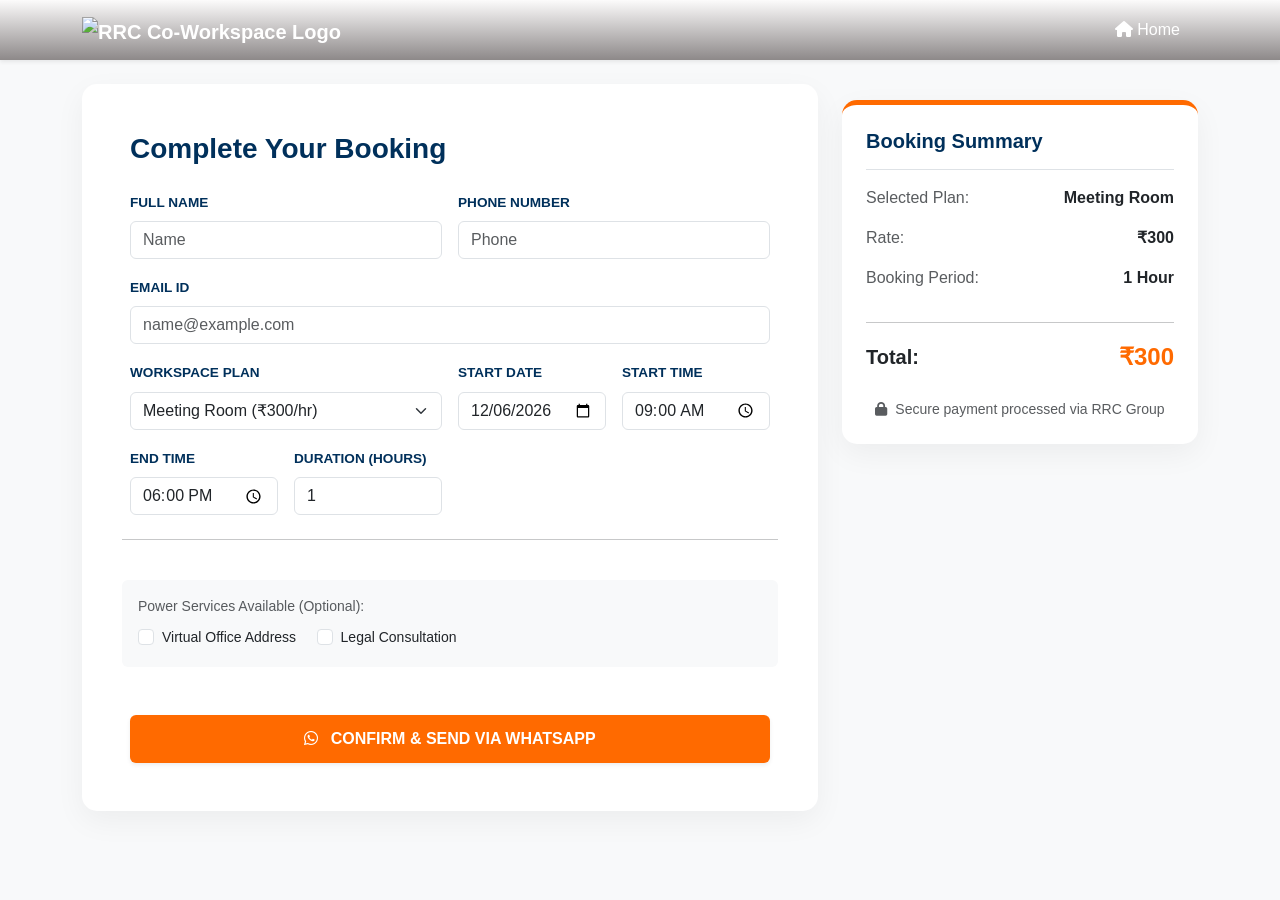
==== booking.html @ 234cac81 "Updated Update the Whatsapp integration, and Logo" ====
<!DOCTYPE html>
<html lang="en">
<head>
    <meta charset="UTF-8">
    <meta name="viewport" content="width=device-width, initial-scale=1.0">
    <title>Secure Booking | RRC Co-Workspace</title>
    <link rel="stylesheet" href="./style.css">
    <link href="https://cdn.jsdelivr.net/npm/bootstrap@5.3.0/dist/css/bootstrap.min.css" rel="stylesheet">
    <link rel="stylesheet" href="https://cdnjs.cloudflare.com/ajax/libs/font-awesome/6.4.0/css/all.min.css">
    <style>
        :root {
            --primary-blue: #00305b;
            --accent-orange: #ff6a00;
            --light-bg: #f8f9fa;
        }
        body { background-color: var(--light-bg); font-family: 'Segoe UI', sans-serif; }
        .navbar { background-color: var(--primary-blue); }
        .card { border: none; border-radius: 15px; box-shadow: 0 10px 30px rgba(0,0,0,0.05); }
        .form-label { font-weight: 600; color: var(--primary-blue); font-size: 0.85rem; text-transform: uppercase; }
        .btn-warning { background-color: var(--accent-orange) !important; color: white !important; font-weight: bold; border: none; padding: 12px; }
        .summary-box { background-color: white; border-top: 5px solid var(--accent-orange); }
        .price-text { color: var(--accent-orange); font-weight: 800; font-size: 1.5rem; }
    </style>
</head>
<body>

<nav class="navbar navbar-expand navbar-dark sticky-top shadow-sm" style="background-color: var(--primary-blue);">
    <div class="container d-flex justify-content-between align-items-center">
        <a class="navbar-brand fw-bold" href="./index.html">
            <img src="src/img/logo.png" alt="RRC Co-Workspace Logo" style="max-height: 50px;" class="d-inline-block align-text-top me-1">
        </a>

        <div class="d-flex align-items-center gap-2 gap-md-3">
            <a class="nav-link text-white small px-2" href="./index.html">
                <i class="fa-solid fa-house"></i> <span class="d-none d-sm-inline">Home</span>
            </a>
        </div>
    </div>
</nav>
<br>
<div class="container pb-5">
    <div class="row g-4">
        <div class="col-lg-8">
            <div class="card p-4 p-md-5">
                <h3 class="fw-bold mb-4" style="color: var(--primary-blue);">Complete Your Booking</h3>
                <form id="bookingForm" onsubmit="event.preventDefault();">
                    <div class="row g-3">
                        <div class="col-md-6">
                            <label class="form-label">Full Name</label>
                            <input type="text" id="fullName" name="full_name" class="form-control" placeholder="Name" required>
                        </div>
                        <div class="col-md-6">
                            <label class="form-label">Phone Number</label>
                            <input type="tel" id="phoneNum" name="phone" class="form-control" placeholder="Phone" required>
                        </div>
                        <div class="col-md-12">
                            <label class="form-label">Email ID</label>
                            <input type="email" id="emailId" name="email" class="form-control" placeholder="name@example.com" required>
                        </div>
                        
                        <div class="col-md-6">
                            <label class="form-label">Workspace Plan</label>
                            <select class="form-select" name="plan_type" id="planType" onchange="calculateTotal()">
                                <option value="300" data-unit="Hour">Meeting Room (₹300/hr)</option>
                                <option value="12000" data-unit="Month">Private Cabin (₹12,000/mo)</option>
                                <option value="4000" data-unit="Month">Hot Desk (₹4,000/mo)</option>
                                <option value="5000" data-unit="Month">Dedicated Desk (₹5,000/mo)</option>
                                <option value="15000" data-unit="Month">Student Desk (₹1,500/mo)</option>
                                <option value="500" data-unit="Day">Day Pass (₹500/day)</option>
                            </select>
                        </div>

                        <div class="col-md-3">
                            <label class="form-label">Start Date</label>
                            <input type="date" name="start_date" id="startDate" class="form-control" required onchange="calculateTotal()">
                        </div>

                        <div class="col-md-3">
                            <label class="form-label">Start Time</label>
                            <input type="time" name="start_time" id="startTime" class="form-control" value="09:00" onchange="calculateTotal()">
                        </div>

                        <div class="col-md-3">
                            <label class="form-label">End Time</label>
                            <input type="time" name="end_time" id="endTime" class="form-control" value="18:00" onchange="calculateTotal()">
                        </div>

                        <div class="col-md-3">
                            <label class="form-label" id="durationLabel">Duration (Units)</label>
                            <input type="number" name="duration" id="duration" class="form-control" value="1" min="1" oninput="calculateTotal()">
                        </div>

                        <hr class="my-4">
                        <div class="bg-light p-3 rounded mb-4">
                            <small class="text-muted d-block mb-2">Power Services Available (Optional):</small>
                            <div class="form-check form-check-inline">
                                <input class="form-check-input" type="checkbox" id="vOffice">
                                <label class="form-check-label small" for="vOffice">Virtual Office Address</label>
                            </div>
                            <div class="form-check form-check-inline">
                                <input class="form-check-input" type="checkbox" id="legal">
                                <label class="form-check-label small" for="legal">Legal Consultation</label>
                            </div>
                        </div>
                        
                        <div class="col-md-12 mt-4">
                            <button type="button" onclick="sendBookingToWhatsApp()" class="btn btn-warning w-100 shadow-sm">
                                <i class="fab fa-whatsapp me-2"></i> CONFIRM & SEND VIA WHATSAPP
                            </button>
                        </div>
                    </div>
                </form>
            </div>
        </div>

        <div class="col-lg-4">
            <div class="card summary-box p-4 sticky-top" style="top: 100px;">
                <h5 class="fw-bold border-bottom pb-3 mb-3" style="color: var(--primary-blue);">Booking Summary</h5>
                <div class="d-flex justify-content-between mb-3">
                    <span class="text-muted">Selected Plan:</span>
                    <span id="sumPlan" class="fw-bold text-dark">Hot Desk</span>
                </div>
                <div class="d-flex justify-content-between mb-3">
                    <span class="text-muted">Rate:</span>
                    <span id="sumRate" class="fw-bold text-dark">₹4,000</span>
                </div>
                <div class="d-flex justify-content-between mb-3">
                    <span class="text-muted">Booking Period:</span>
                    <span id="sumPeriod" class="fw-bold text-dark">1 Month</span>
                </div>
                <hr>
                <div class="d-flex justify-content-between align-items-center mb-4">
                    <span class="h5 fw-bold mb-0">Total:</span>
                    <span id="totalAmount" class="price-text">₹4,000</span>
                </div>
                <p class="small text-muted text-center mb-0">
                    <i class="fas fa-lock me-1"></i> Secure payment processed via RRC Group
                </p>
            </div>
        </div>
    </div>
</div>

<script>
    // Set today's date
    document.getElementById('startDate').valueAsDate = new Date();

    function calculateTotal() {
        const planSelect = document.getElementById('planType');
        const selectedOption = planSelect.options[planSelect.selectedIndex];
        
        const rate = parseInt(planSelect.value);
        const unit = selectedOption.getAttribute('data-unit');
        const planName = selectedOption.text.split(' (')[0];
        const duration = parseInt(document.getElementById('duration').value) || 1;

        // Update labels based on unit
        document.getElementById('durationLabel').innerText = `Duration (${unit}s)`;
        
        // Update Summary Card
        document.getElementById('sumPlan').innerText = planName;
        document.getElementById('sumRate').innerText = `₹${rate.toLocaleString()}`;
        document.getElementById('sumPeriod').innerText = `${duration} ${unit}${duration > 1 ? 's' : ''}`;
        
        // Final Calculation
        const total = rate * duration;
        document.getElementById('totalAmount').innerText = `₹${total.toLocaleString()}`;
    }

    // Initial run
    calculateTotal();
</script>
<script>
function sendBookingToWhatsApp() {
    // Collect Personal Info - Corrected IDs
    const name = document.getElementById('fullName').value;
    const phone = document.getElementById('phoneNum').value;
    const email = document.getElementById('emailId').value;
    
    // Collect Plan Info
    const planSelect = document.getElementById('planType');
    const planName = planSelect.options[planSelect.selectedIndex].text;
    const duration = document.getElementById('duration').value;
    const total = document.getElementById('totalAmount').innerText; 
    
    // Collect Optional Services
    const vOffice = document.getElementById('vOffice').checked ? "Yes" : "No";
    const legal = document.getElementById('legal').checked ? "Yes" : "No";

    // Validation
    if (!name || !phone || !email) {
        alert("Please fill in your contact details first.");
        return;
    }

    const myNumber = "918903169940"; 
    
    // Build the Message
    const message = `*New Workspace Booking - RRC*%0A` +
                    `------------------------------%0A` +
                    `*Name:* ${encodeURIComponent(name)}%0A` +
                    `*Phone:* ${encodeURIComponent(phone)}%0A` +
                    `*Email:* ${encodeURIComponent(email)}%0A` +
                    `*Plan:* ${encodeURIComponent(planName)}%0A` +
                    `*Duration:* ${encodeURIComponent(duration)} units%0A` +
                    `*Virtual Office:* ${vOffice}%0A` +
                    `*Legal Consultation:* ${legal}%0A` +
                    `------------------------------%0A` +
                    `*Total Price:* ${encodeURIComponent(total)}`;

    window.open(`https://wa.me/${myNumber}?text=${message}`, '_blank');
}
</script>

</body>
</html>
---- style.css ----
:root {
    --primary-blue: #004274;
    --accent-orange: #f39c12;
    --light-gray: #f8f9fa;
}

body {
    font-family: 'Segoe UI', Roboto, Helvetica, Arial, sans-serif;
    color: #333;
}

/* Navbar Customization */
.navbar {
    background-color: transparent !important;
    background: linear-gradient(rgb(252, 251, 251), rgba(70, 62, 62, 0.6));
}
.nav-link {
    color: white !important;
    margin: 0 10px;
}
.nav-link:hover {
    color: var(--accent-orange) !important;
}
.navbar-brand img {
    max-height: 70px; /* Adjust based on logo visibility */
    transition: 0.3s ease;
}

#mainNavbar.scrolled .navbar-brand img {
    max-height: 55px; /* Shrink logo on scroll */
}
/* Hero Section */
.hero-section {
    background: linear-gradient(rgba(0, 0, 0, 0.6), rgba(0, 0, 0, 0.6)), 
                url('https://images.unsplash.com/photo-1497366216548-37526070297c?auto=format&fit=crop&w=1200&q=80');
    background-size: cover;
    background-position: center;
    padding: 100px 0;
    color: white;
}

.pg-size{
    font-size: 0.8rem;
}
.vertical-line {
  border-left: 3px solid rgb(243, 234, 234); /* Creates a solid black line 3px thick */
  height: auto;                /* Sets the length of the line */
}

/* Facility Icons */
.facility-card {
    padding: 20px;
    transition: 0.3s;
}
.facility-card i {
    color: var(--primary-blue);
    font-size: 2rem;
    margin-bottom: 15px;
}
/* Custom Facility Card Styling */

.facility-card span {
    font-size: 1.1rem;
}
/* Update these styles in your <style> block */
.facility-card {
    padding: 20px;
}

.facility-card i {
    display: flex;
    align-items: center;
    justify-content: center;
    width: 50px; /* Slightly smaller for mobile layout */
    height: 50px;
    background-color: #f1f6ff;
    border-radius: 10px;
    color: var(--primary-blue) !important;
    font-size: 1.5rem !important;
    flex-shrink: 0; /* Prevents icon from squishing */
}

.facility-card span {
    font-size: 0.9rem; /* Smaller text to ensure it fits on one line if possible */
    line-height: 1.2;
}

@media (min-width: 768px) {
    .facility-card i {
        width: 60px;
        height: 60px;
        font-size: 1.8rem !important;
    }
    .facility-card span {
        font-size: 1.1rem;
    }
}

/* Pricing Cards */
.plan-card {
    border: 1px solid #ddd;
    border-radius: 10px;
    transition: transform 0.3s;
}
.plan-card:hover {
    transform: translateY(-5px);
    box-shadow: 0 10px 20px rgba(0,0,0,0.1);
}
.price-tag {
    font-size: 1.0rem;
    font-weight: bold;
    color: var(--primary-blue);
}

/* Container for the effect */
.flip-card {
  background-color: transparent;
  width: 100%;
  height: 400px; /* Ensure this is tall enough for your content */
  perspective: 1000px;
  margin-bottom: 30px; /* Add spacing between cards on mobile */
}
/* The actual flipper */
.flip-card-inner {
  position: relative; /* Change from absolute if necessary, or keep parent height fixed */
  width: 100%;
  height: 100%;
  text-align: center;
  transition: transform 0.6s;
  transform-style: preserve-3d;
  box-shadow: 0 4px 8px 0 rgba(0,0,0,0.2);
}

.recom{
    font-size: 0.9rem;
    text-decoration: none;
}

/* Hover trigger */
.flip-card:hover .flip-card-inner {
    transform: rotateY(180deg);
}

/* Common styles for both sides */
.flip-card-front, .flip-card-back {
    position: absolute;
    top: 0;
    left: 0;
    width: 100%;
    height: 100%;
    -webkit-backface-visibility: hidden;
    backface-visibility: hidden;
    border-radius: 15px;
    display: flex;
    flex-direction: column;
    justify-content: center;
    align-items: center;
    box-shadow: 0 4px 8px rgba(0,0,0,0.1);
    border: 1px solid #eee;
    padding: 15px; /* Added internal padding */
}

/* Front Side */
.flip-card-front {
    background-color: #fff;
    z-index: 2; /* Ensures front is on top initially */
}

/* Back Side */
.flip-card-back {
    background-color: var(--primary-blue);
    color: white;
    transform: rotateY(180deg); /* This is the key: it's pre-rotated */
    z-index: 1;
}

@media (max-width: 576px) {
    .flip-card {
        height: 220px;
    }
    .flip-card-back h5 {
        font-size: 1rem;
    }
    .flip-card-back ul {
        font-size: 0.8rem;
        margin-left: 10px !important;
    }
}

/* Community Card Styling */
.community-card {
    border-radius: 15px;
    transition: all 0.4s cubic-bezier(0.175, 0.885, 0.32, 1.275); /* Bouncy Lift Effect */
}

.community-card img {
    height: 300px;
    object-fit: cover;
    transition: transform 0.6s ease;
}

/* The Overlay */
.card-overlay {
    position: absolute;
    bottom: 0;
    left: 0;
    right: 0;
    background: transparent; /* Fades into deep navy */
    color: white;
    padding: 30px 15px 15px;
    text-align: center;
    transform: translateY(10px); /* Small movement offset */
    opacity: 0.9;
    transition: all 0.4s ease;
}

/* Hover Effects */
.community-card:hover {
    transform: translateY(-12px); /* Lifts the card */
    box-shadow: 0 20px 40px rgba(0, 48, 91, 0.2) !important;
}

.community-card:hover img {
    transform: scale(1.1); /* Zooms the image */
}

.community-card:hover .card-overlay {
    background: transparent; /* Darkens on hover */
    transform: translateY(0);
}

.community-card h5 {
    letter-spacing: 2px;
    text-transform: uppercase;
    font-size: 1.1rem;
    text-shadow: 2px 2px 4px rgba(0,0,0,0.5);
}
/* Booking Section */
.booking-container {
    background-color: var(--light-gray);
    border-radius: 15px;
    padding: 30px;
}

.btn-warning {
    background-color: var(--accent-orange);
    border: none;
    color: white;
    font-weight: bold;
}
.btn-warning:hover {
    background-color: #e67e22;
    color: white;
}

/* Footer */
footer {
    background-color: #222;
    color: #ccc;
}

:root {
    --primary-blue: #00305b;      /* Deep Navy (Headers/Footers) */
    --vibrant-blue: #007bff;      /* Icons/Links */
    --accent-orange: #ff6a00;     /* Call to Action Buttons */
    --light-gray: #f8f9fa;        /* Section Backgrounds */
}

/* Typography & Global Styles */
body { color: #212529; }
h2, h3 { color: var(--primary-blue); font-weight: 700; }

.btn-warning {
    background-color: var(--accent-orange) !important;
    border: none !important;
    color: #fff !important;
    transition: 0.3s ease;
}

.btn-warning:hover {
    background-color: #e65c00 !important;
    transform: translateY(-2px);
}

.text-primary { color: var(--vibrant-blue) !important; }

/* Matching Hero Size to removed background image */
#heroCarousel, .carousel-item, .carousel-bg {
    height: 90vh; /* Same size as previous hero */
    min-height: 500px;
}

.carousel-bg {
    background-size: cover;
    background-position: center;
    width: 100%;
}

/* Enhancing the fade transition */
.carousel-fade .carousel-item {
    transition-duration: 1s;
    transition-property: opacity;
}

/* Carousel Indicators Styling */
.carousel-indicators [data-bs-target] {
    width: 12px;
    height: 12px;
    border-radius: 50%;
    background-color: var(--accent-orange); /* RRC Brand Orange */
}

/* Gallery Item Base */
.gallery-item {
    height: 250px; /* Fixed height for a clean grid */
    cursor: pointer;
}

.gallery-item img {
    width: 100%;
    height: 100%;
    object-fit: cover;
    transition: transform 0.5s ease;
}

/* The Transparent Overlay */
.card-overlay {
    position: absolute;
    top: 0;
    left: 0;
    width: 100%;
    height: 100%;
    /* Gradient: Transparent at top, semi-black at bottom for text legibility */
    background: linear-gradient(to bottom, rgba(0,0,0,0) 0%, rgba(0,0,0,0.7) 100%);
    display: flex;
    align-items: center; /* Vertical Center */
    justify-content: center; /* Horizontal Center */
    padding: 20px;
    transition: background 0.3s ease;
}

.card-overlay h5 {
    color: white;
    text-transform: uppercase;
    letter-spacing: 1.5px;
    font-size: 1rem;
    text-align: center;
    text-shadow: 2px 2px 4px rgba(0,0,0,0.5); /* Adds depth */
    margin: 0;
}

/* Hover Effects */
.gallery-item:hover img {
    transform: scale(1.1);
}

.gallery-item:hover .card-overlay {
    background:transparent; /* Brand Blue transparency on hover */
}

/* WhatsApp Floating Button */
.whatsapp-float {
    position: fixed;
    bottom: 30px;
    right: 30px;
    background-color: #25d366; /* WhatsApp Green */
    color: white;
    padding: 12px 20px;
    border-radius: 50px;
    display: flex;
    align-items: center;
    justify-content: center;
    gap: 10px;
    text-decoration: none;
    font-weight: 600;
    box-shadow: 0 4px 15px rgba(0,0,0,0.2);
    z-index: 1000;
    transition: all 0.3s ease;
    /* Pulsing effect */
    animation: pulse-green 2s infinite;
}

.whatsapp-float i {
    font-size: 24px;
}

.whatsapp-float:hover {
    background-color: #128c7e; /* Darker WhatsApp Green */
    color: white;
    transform: translateY(-5px);
}

/* Pulse Animation */
@keyframes pulse-green {
    0% { transform: scale(0.95); box-shadow: 0 0 0 0 rgba(37, 211, 102, 0.7); }
    70% { transform: scale(1); box-shadow: 0 0 0 15px rgba(37, 211, 102, 0); }
    100% { transform: scale(0.95); box-shadow: 0 0 0 0 rgba(37, 211, 102, 0); }
}

/* Mobile Tweaks */
@media (max-width: 576px) {
    .whatsapp-float {
        bottom: 20px;
        right: 20px;
        padding: 10px 15px;
    }
    .float-text {
        display: none; /* Hide text on small screens, keep icon only */
    }
    .whatsapp-float {
        border-radius: 50%;
        width: 55px;
        height: 55px;
    }
}

/* Video Container Styling */
.video-container iframe {
    object-fit: cover;
    transform: scale(1.5); /* Prevents black bars on different aspect ratios */
}

.video-play-btn {
    width: 70px;
    height: 70px;
    background: var(--accent-orange);
    border-radius: 50%;
    display: flex;
    align-items: center;
    justify-content: center;
    margin: 0 auto;
    font-size: 1.5rem;
    cursor: pointer;
    box-shadow: 0 0 20px rgba(255, 106, 0, 0.5);
    animation: pulse-border 2s infinite;
}

@keyframes pulse-border {
    0% { box-shadow: 0 0 0 0 rgba(255, 106, 0, 0.7); }
    70% { box-shadow: 0 0 0 20px rgba(255, 106, 0, 0); }
    100% { box-shadow: 0 0 0 0 rgba(255, 106, 0, 0); }
}
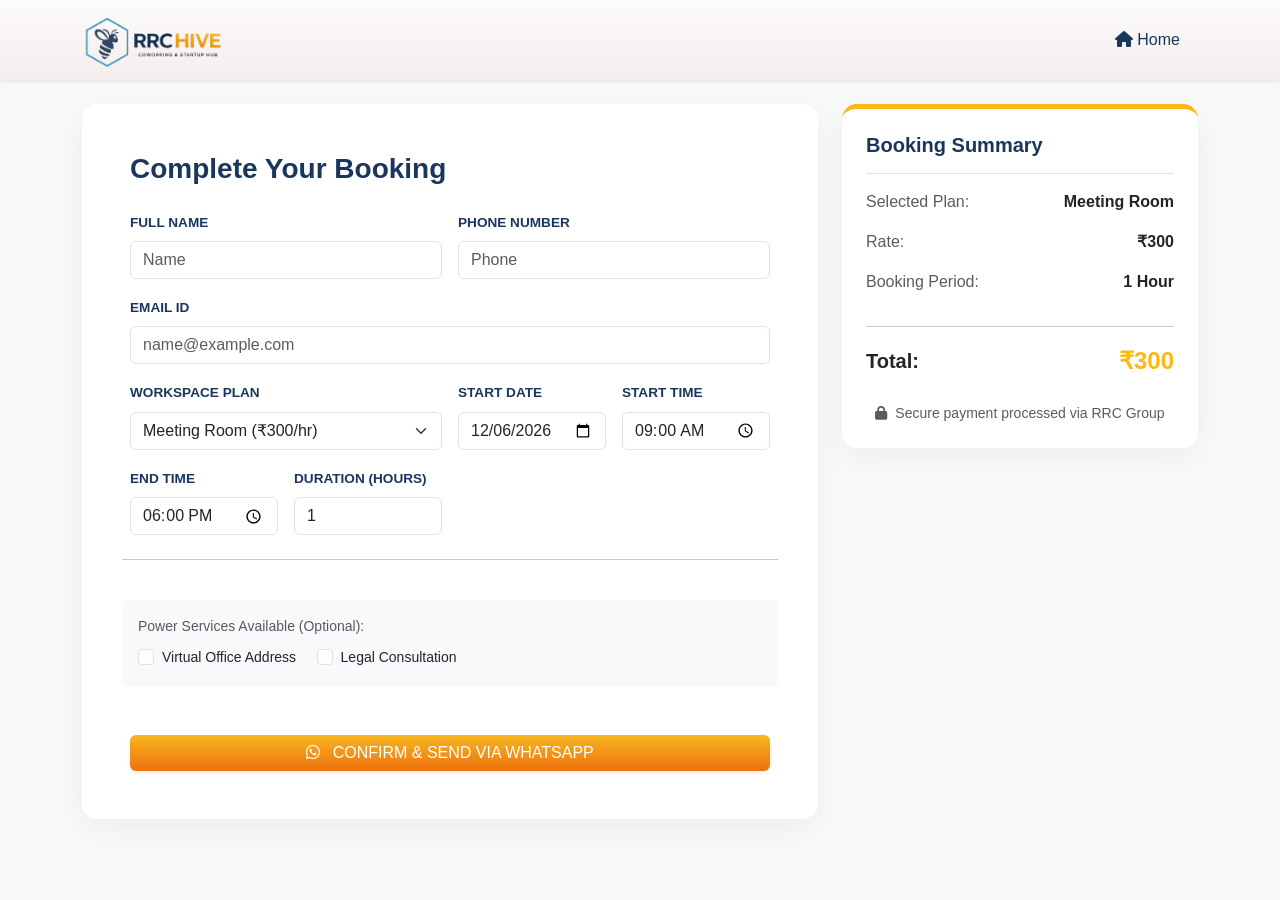
==== commit 10fcf21b: "Updated" ====
--- a/booking.html
+++ b/booking.html
@@ -9,8 +9,8 @@
     <link rel="stylesheet" href="https://cdnjs.cloudflare.com/ajax/libs/font-awesome/6.4.0/css/all.min.css">
     <style>
         :root {
-            --primary-blue: #00305b;
-            --accent-orange: #ff6a00;
+            --primary-blue: #1B365D;
+            --accent-orange: #FDB813;
             --light-bg: #f8f9fa;
         }
         body { background-color: var(--light-bg); font-family: 'Segoe UI', sans-serif; }
@@ -31,8 +31,8 @@
         </a>
 
         <div class="d-flex align-items-center gap-2 gap-md-3">
-            <a class="nav-link text-white small px-2" href="./index.html">
-                <i class="fa-solid fa-house"></i> <span class="d-none d-sm-inline">Home</span>
+            <a class="nav-link text-color-1 small px-2" href="./index.html">
+                <i class="fa-solid fa-house"></i> <span class="d-sm-inline">Home</span>
             </a>
         </div>
     </div>
@@ -104,7 +104,7 @@
                         </div>
                         
                         <div class="col-md-12 mt-4">
-                            <button type="button" onclick="sendBookingToWhatsApp()" class="btn btn-warning w-100 shadow-sm">
+                            <button type="button" onclick="sendBookingToWhatsApp()" class="btn btn-color w-100 shadow-sm">
                                 <i class="fab fa-whatsapp me-2"></i> CONFIRM & SEND VIA WHATSAPP
                             </button>
                         </div>
--- a/style.css
+++ b/style.css
@@ -1,7 +1,7 @@
 
 :root {
-    --primary-blue: #004274;
-    --accent-orange: #f39c12;
+    --primary-blue: #1B365D;
+    --accent-orange: #FDB813;
     --light-gray: #f8f9fa;
 }
 
@@ -10,17 +10,25 @@
     color: #333;
 }
 
+.btn-color{
+    background-color: #FDB813 !important;
+    background: linear-gradient(rgb(247, 183, 33), rgba(238, 111, 13, 0.977));
+    border: none !important;
+    color: #fff !important;
+    transition: 0.3s ease;
+}
+
 /* Navbar Customization */
 .navbar {
     background-color: transparent !important;
-    background: linear-gradient(rgb(252, 251, 251), rgba(70, 62, 62, 0.6));
+    background: linear-gradient(rgb(252, 251, 251), rgba(245, 237, 237, 0.977));
 }
 .nav-link {
-    color: white !important;
+    color: #1B365D !important;
     margin: 0 10px;
 }
 .nav-link:hover {
-    color: var(--accent-orange) !important;
+    color: #FDB813 !important;
 }
 .navbar-brand img {
     max-height: 70px; /* Adjust based on logo visibility */
@@ -32,12 +40,10 @@
 }
 /* Hero Section */
 .hero-section {
-    background: linear-gradient(rgba(0, 0, 0, 0.6), rgba(0, 0, 0, 0.6)), 
-                url('https://images.unsplash.com/photo-1497366216548-37526070297c?auto=format&fit=crop&w=1200&q=80');
     background-size: cover;
     background-position: center;
     padding: 100px 0;
-    color: white;
+    color: #1B365D ;
 }
 
 .pg-size{
@@ -215,6 +221,52 @@
     transition: all 0.4s ease;
 }
 
+/* Testimonials Styling */
+.testimonial-card {
+    transition: transform 0.3s ease, box-shadow 0.3s ease;
+    border-top: 4px solid var(--accent-orange) !important; /* Matches RRC brand orange */
+}
+
+.testimonial-card:hover {
+    transform: translateY(-10px);
+    box-shadow: 0 15px 30px rgba(0, 0, 0, 0.1) !important;
+}
+
+.testimonial-card img {
+    border: 3px solid #f8f9fa;
+}
+
+.testimonial-card p {
+    line-height: 1.6;
+    font-size: 0.95rem;
+}
+
+.marquee-wrapper {
+    width: 100%;
+    overflow: hidden;
+    position: relative;
+}
+
+.marquee-content {
+    display: flex;
+    gap: 2rem;
+    width: max-content;
+    animation: scroll 30s linear infinite;
+}
+
+.marquee-content:hover {
+    animation-play-state: paused; /* Stops scrolling on hover */
+}
+
+.testimonial-item {
+    width: 350px; /* Fixed width for scrolling items */
+}
+
+@keyframes scroll {
+    from { transform: translateX(0); }
+    to { transform: translateX(-50%); } /* Scrolls half the width of the content */
+}
+
 /* Hover Effects */
 .community-card:hover {
     transform: translateY(-12px); /* Lifts the card */
@@ -243,6 +295,34 @@
     padding: 30px;
 }
 
+/* 1. Set the default outline state */
+.btn-outline-primary {
+    border-color: #1B365D !important;
+    color: #1B365D !important;
+    font-weight: 600;
+    transition: all 0.3s ease;
+}
+
+/* 2. Style the button when it is SELECTED (Checked) */
+.btn-check:checked + .btn-outline-primary {
+    background-color: #1B365D !important;
+    border-color: #1B365D !important;
+    color: #ffffff !important;
+}
+
+/* 3. Style the button on HOVER */
+.btn-outline-primary:hover {
+    background-color: #1B365D !important;
+    border-color: #1B365D !important;
+    color: #ffffff !important;
+}
+
+/* 4. Remove the default Bootstrap blue glow/shadow on focus */
+.btn-check:focus + .btn-outline-primary, 
+.btn-outline-primary:focus {
+    box-shadow: 0 0 0 0.25rem rgba(27, 54, 93, 0.25) !important;
+}
+
 .btn-warning {
     background-color: var(--accent-orange);
     border: none;
@@ -262,7 +342,7 @@
 
 :root {
     --primary-blue: #00305b;      /* Deep Navy (Headers/Footers) */
-    --vibrant-blue: #007bff;      /* Icons/Links */
+    --vibrant-blue: #1B365D;      /* Icons/Links */
     --accent-orange: #ff6a00;     /* Call to Action Buttons */
     --light-gray: #f8f9fa;        /* Section Backgrounds */
 }
@@ -442,3 +522,42 @@
     100% { box-shadow: 0 0 0 0 rgba(255, 106, 0, 0); }
 }
 
+.text-color {
+    color: #FDB813  !important;
+}
+
+.text-color-1 {
+    color: #1B365D  !important;
+}
+
+li {
+    list-style: none;
+}
+
+   /* Define the drawing animation */
+@keyframes drawHighlight {
+    0% { background-size: 0% 100%; }
+    100% { background-size: 100% 100%; }
+}
+
+.highlight-auto {
+    /* Uses your brand orange for the highlight */
+    background-image: linear-gradient(rgb(27, 54, 93), rgb(27, 54, 93));
+    background-repeat: no-repeat;
+    background-size: 0% 100%;
+    background-position: 0 90%; /* Adjust this to move highlight up/down */
+    
+    /* Animation settings */
+    animation: drawHighlight 1.5s cubic-bezier(0.645, 0.045, 0.355, 1) forwards;
+    animation-delay: 0.5s; /* Starts slightly after page load */
+    
+    padding: 2px 4px;
+    display: inline-block;
+    font-weight: 600;
+}
+
+.text-shadow {
+    text-shadow: 4px 4px 4px rgba(0,0,0,0.5);
+    color: rgb(255, 255, 255);
+}
+
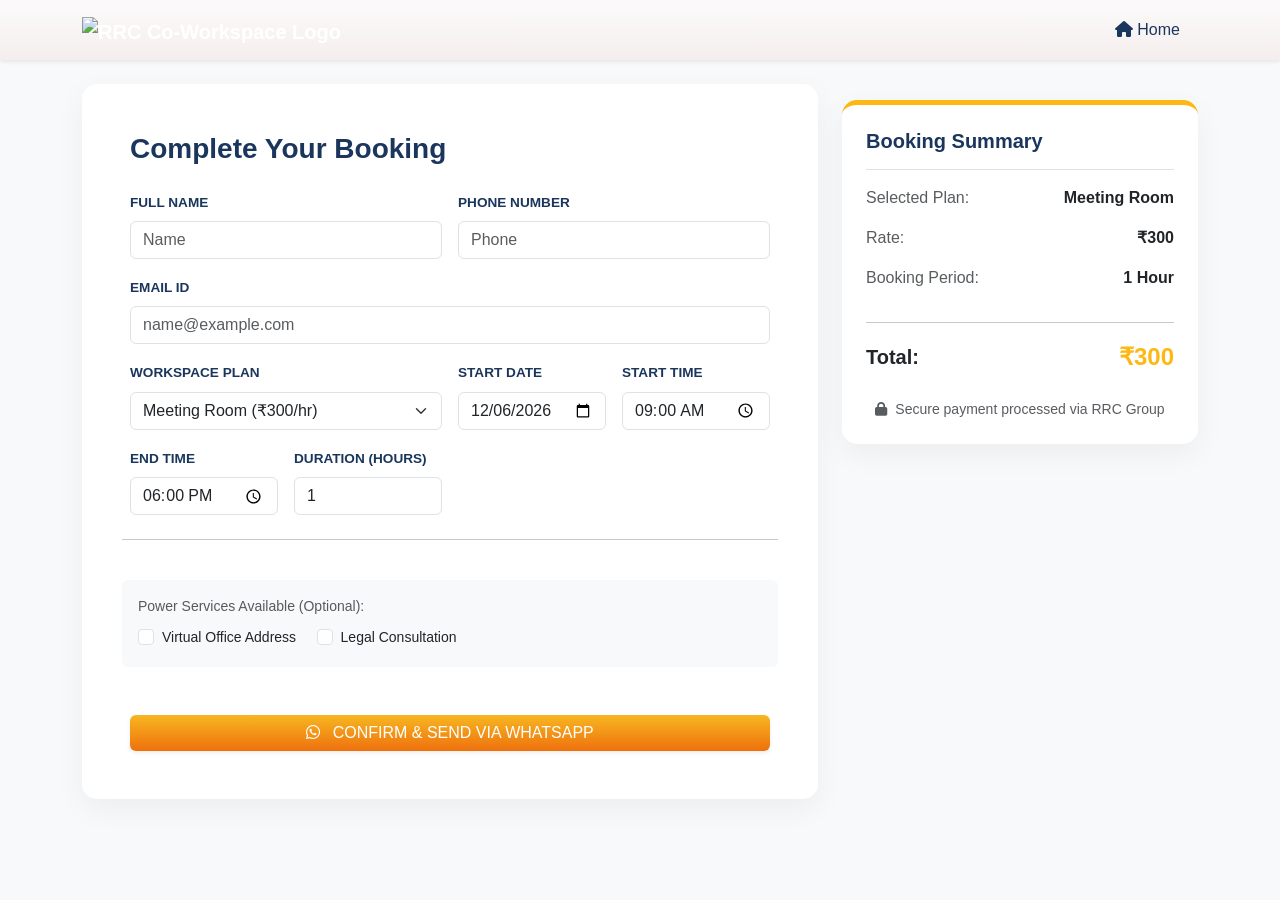
==== commit 3b1a7e32: "Updated" ====
--- a/booking.html
+++ b/booking.html
@@ -3,7 +3,10 @@
 <head>
     <meta charset="UTF-8">
     <meta name="viewport" content="width=device-width, initial-scale=1.0">
-    <title>Secure Booking | RRC Co-Workspace</title>
+    <title>Secure Booking | RRC HIVE Coworkingspace</title>
+    <link rel="apple-touch-icon" sizes="180x180" href="src/img/icon/apple-touch-icon.png">
+    <link rel="icon" type="image/png" sizes="32x32" href="src/img/icon/favicon.png">
+    <link rel="manifest" href="./site.webmanifest">
     <link rel="stylesheet" href="./style.css">
     <link href="https://cdn.jsdelivr.net/npm/bootstrap@5.3.0/dist/css/bootstrap.min.css" rel="stylesheet">
     <link rel="stylesheet" href="https://cdnjs.cloudflare.com/ajax/libs/font-awesome/6.4.0/css/all.min.css">
@@ -27,7 +30,7 @@
 <nav class="navbar navbar-expand navbar-dark sticky-top shadow-sm" style="background-color: var(--primary-blue);">
     <div class="container d-flex justify-content-between align-items-center">
         <a class="navbar-brand fw-bold" href="./index.html">
-            <img src="src/img/logo.png" alt="RRC Co-Workspace Logo" style="max-height: 50px;" class="d-inline-block align-text-top me-1">
+            <img src="src/img/logo/Logo.png" alt="RRC Co-Workspace Logo" style="max-height: 50px;" class="d-inline-block align-text-top me-1">
         </a>
 
         <div class="d-flex align-items-center gap-2 gap-md-3">
@@ -211,6 +214,11 @@
     window.open(`https://wa.me/${myNumber}?text=${message}`, '_blank');
 }
 </script>
+<script>
+    document.querySelectorAll('img').forEach(img => {
+    img.addEventListener('contextmenu', e => e.preventDefault());
+});
+</script>
 
 </body>
 </html>
--- a/style.css
+++ b/style.css
@@ -379,7 +379,6 @@
 
 /* Enhancing the fade transition */
 .carousel-fade .carousel-item {
-    transition-duration: 1s;
     transition-property: opacity;
 }
 
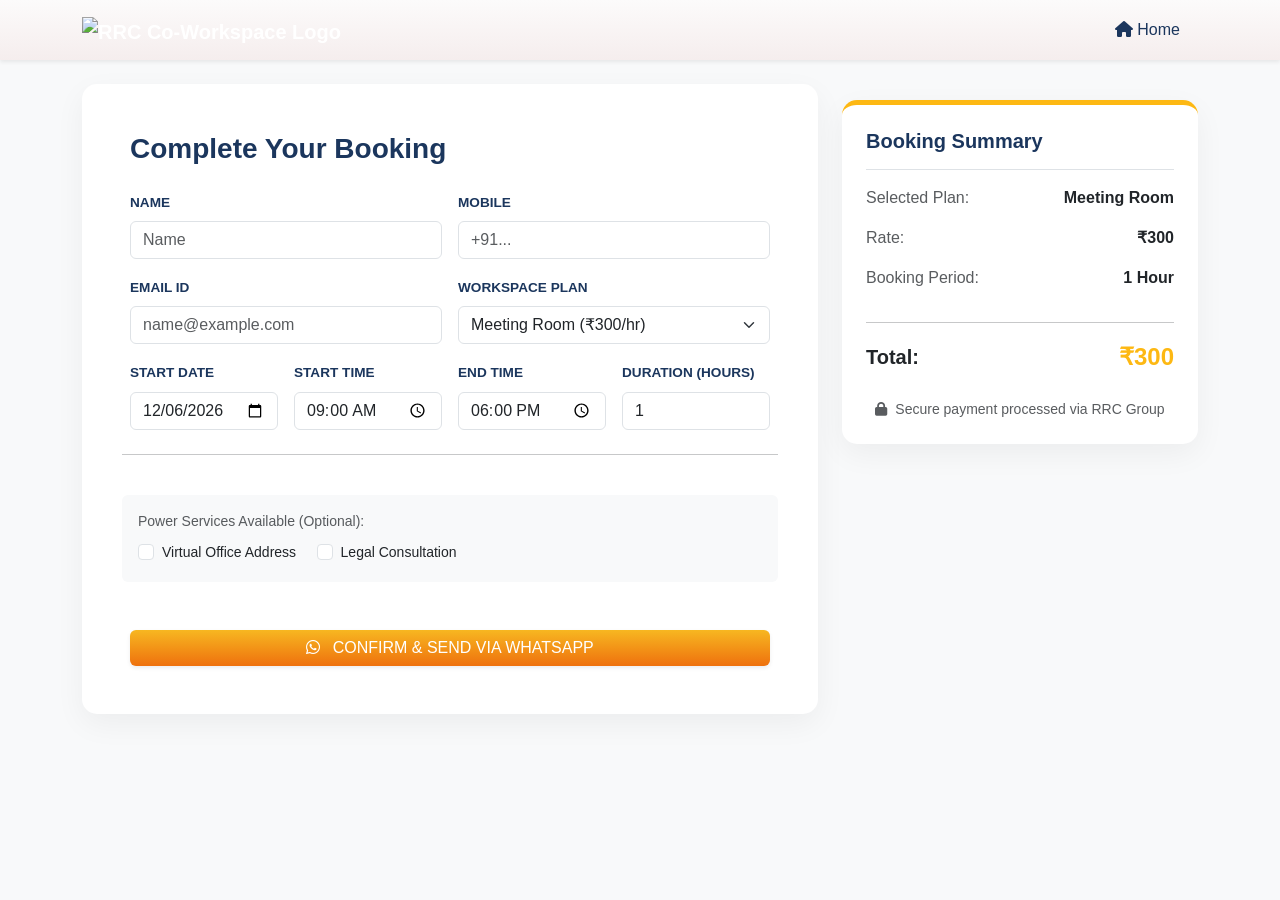
==== commit cb952428: "Updated" ====
--- a/booking.html
+++ b/booking.html
@@ -27,6 +27,13 @@
 </head>
 <body>
 
+    <div id="preloader">
+        <div class="loader-content">
+            <div class="spinner"></div>
+            <img src="src/img/logo/Logo.png" alt="RRC HIVE" class="loader-logo ">
+        </div>
+    </div>
+
 <nav class="navbar navbar-expand navbar-dark sticky-top shadow-sm" style="background-color: var(--primary-blue);">
     <div class="container d-flex justify-content-between align-items-center">
         <a class="navbar-brand fw-bold" href="./index.html">
@@ -49,14 +56,14 @@
                 <form id="bookingForm" onsubmit="event.preventDefault();">
                     <div class="row g-3">
                         <div class="col-md-6">
-                            <label class="form-label">Full Name</label>
+                            <label class="form-label">Name</label>
                             <input type="text" id="fullName" name="full_name" class="form-control" placeholder="Name" required>
                         </div>
                         <div class="col-md-6">
-                            <label class="form-label">Phone Number</label>
-                            <input type="tel" id="phoneNum" name="phone" class="form-control" placeholder="Phone" required>
-                        </div>
-                        <div class="col-md-12">
+                            <label class="form-label">Mobile</label>
+                            <input type="tel" id="phoneNum" name="phone" class="form-control" placeholder="+91..." required>
+                        </div>
+                        <div class="col-md-6">
                             <label class="form-label">Email ID</label>
                             <input type="email" id="emailId" name="email" class="form-control" placeholder="name@example.com" required>
                         </div>
@@ -220,5 +227,16 @@
 });
 </script>
 
+<script>
+    window.addEventListener('load', function() {
+    const preloader = document.getElementById('preloader');
+    
+    // Add a slight delay (500ms) for a smoother feel
+    setTimeout(() => {
+        preloader.classList.add('preloader-hidden');
+    }, 500);
+});
+</script>
+
 </body>
 </html>
--- a/style.css
+++ b/style.css
@@ -8,6 +8,58 @@
 body {
     font-family: 'Segoe UI', Roboto, Helvetica, Arial, sans-serif;
     color: #333;
+}
+
+#preloader {
+    position: fixed;
+    top: 0;
+    left: 0;
+    width: 100%;
+    height: 100%;
+    background-color: #ffffff;
+    display: flex;
+    justify-content: center;
+    align-items: center;
+    z-index: 10000; /* Higher than WhatsApp button */
+    transition: opacity 0.5s ease, visibility 0.5s ease;
+}
+
+.loader-content {
+    text-align: center;
+}
+
+/* Modern Spinner using your brand Navy */
+.spinner {
+    width: 50px;
+    height: 50px;
+    border: 5px solid rgba(27, 54, 93, 0.1);
+    border-top: 5px solid #1B365D;
+    border-radius: 50%;
+    animation: spin 1s linear infinite;
+    margin: 0 auto 20px;
+}
+
+.loader-logo {
+    width: 200px;
+    display: block;
+    margin: 0 auto 10px;
+}
+
+.loader-text {
+    color: #1B365D;
+    font-weight: 600;
+    letter-spacing: 1px;
+}
+
+@keyframes spin {
+    0% { transform: rotate(0deg); }
+    100% { transform: rotate(360deg); }
+}
+
+/* Class to trigger fade out */
+.preloader-hidden {
+    opacity: 0;
+    visibility: hidden;
 }
 
 .btn-color{
@@ -38,12 +90,103 @@
 #mainNavbar.scrolled .navbar-brand img {
     max-height: 55px; /* Shrink logo on scroll */
 }
+
+/* Base style for nav links */
+.nav-link {
+    position: relative;
+    font-weight: 500;
+    transition: color 0.3s ease;
+}
+
+/* The Orange Slash/Underline */
+.nav-link::after {
+    content: '';
+    position: absolute;
+    width: 0;
+    height: 3px;
+    bottom: -5px;
+    left: 0;
+    background-color: #FDB813; /* Your brand orange */
+    transition: width 0.3s ease;
+}
+
+/* Show slash on Hover */
+.nav-link:hover::after {
+    width: 100%;
+}
+
+/* The Active State (The fixed orange slash) */
+.nav-link.active::after {
+    width: 100%;
+}
+
+/* Optional: Change text color when active */
+.nav-link.active {
+    color: #FDB813 !important;
+}
+
 /* Hero Section */
 .hero-section {
     background-size: cover;
     background-position: center;
     padding: 100px 0;
     color: #1B365D ;
+}
+
+/* Force uniform card sizes */
+.benefit-card, .facility-card {
+    display: flex;
+    flex-direction: column;
+    justify-content: center; /* Centers content vertically */
+    align-items: center;     /* Centers content horizontally */
+    height: 100%;            /* Makes card fill the column height */
+    min-height: 140px;       /* Sets a consistent base height */
+    text-align: center;
+    padding: 20px !important;
+}
+
+/* Ensure the Bootstrap row handles heights correctly */
+.row.g-3 {
+    display: flex;
+    flex-wrap: wrap;
+}
+
+.col-6.col-md-3 {
+    display: flex; /* Makes the column a flex container */
+}
+
+.highlight-auto {
+    /* Uses your brand orange for the highlight */
+    background-image: linear-gradient(rgb(247, 183, 33), rgba(238, 111, 13, 0.977));
+    background-repeat: no-repeat;
+    background-size: 0% 100%;
+    background-position: 0 90%; /* Adjust this to move highlight up/down */
+    
+    /* Animation settings */
+    animation: drawHighlight 1.5s cubic-bezier(0.645, 0.045, 0.355, 1) forwards;
+    animation-delay: 0.5s; /* Starts slightly after page load */
+    
+    padding: 2px 4px;
+    display: inline-block;
+    font-weight: 600;
+}
+
+/* Center the underline for the section header */
+.section-title {
+    position: relative;
+    padding-bottom: 15px; /* Space between text and line */
+}
+
+.section-title span::after {
+    content: '';
+    position: absolute;
+    width: 60px;        /* Length of the line */
+    height: 4px;        /* Thickness of the line */
+    background: #FDB813; /* Your brand orange */
+    bottom: 0;
+    left: 50%;
+    transform: translateX(-50%); /* Keeps it perfectly centered */
+    border-radius: 2px;
 }
 
 .pg-size{
@@ -87,6 +230,31 @@
     flex-shrink: 0; /* Prevents icon from squishing */
 }
 
+/* Calendar Container */
+.flatpickr-calendar {
+    background: #ffffff;
+    box-shadow: 0 10px 25px rgba(0,0,0,0.1);
+    border-radius: 12px;
+    border: 1px solid #eee;
+}
+
+/* Day Names (Mon, Tue...) */
+.flatpickr-weekday {
+    color: #1B365D !important; /* Your Brand Navy */
+    font-weight: bold;
+}
+
+/* Selected Day */
+.flatpickr-day.selected {
+    background: #ff6a00 !important; /* Your Brand Orange */
+    border-color: #ff6a00 !important;
+}
+
+/* Hover Effect */
+.flatpickr-day:hover {
+    background: rgba(255, 106, 0, 0.1) !important;
+}
+
 .facility-card span {
     font-size: 0.9rem; /* Smaller text to ensure it fits on one line if possible */
     line-height: 1.2;
@@ -103,27 +271,11 @@
     }
 }
 
-/* Pricing Cards */
-.plan-card {
-    border: 1px solid #ddd;
-    border-radius: 10px;
-    transition: transform 0.3s;
-}
-.plan-card:hover {
-    transform: translateY(-5px);
-    box-shadow: 0 10px 20px rgba(0,0,0,0.1);
-}
-.price-tag {
-    font-size: 1.0rem;
-    font-weight: bold;
-    color: var(--primary-blue);
-}
-
 /* Container for the effect */
 .flip-card {
   background-color: transparent;
   width: 100%;
-  height: 400px; /* Ensure this is tall enough for your content */
+  height: 240px; /* Ensure this is tall enough for your content */
   perspective: 1000px;
   margin-bottom: 30px; /* Add spacing between cards on mobile */
 }
@@ -157,7 +309,7 @@
     height: 100%;
     -webkit-backface-visibility: hidden;
     backface-visibility: hidden;
-    border-radius: 15px;
+    border-radius: 10px;
     display: flex;
     flex-direction: column;
     justify-content: center;
@@ -181,6 +333,28 @@
     z-index: 1;
 }
 
+@media (max-width: 768px) {
+    /* Allow the flip card to be taller on mobile */
+    .flip-card, .flip-card-inner, .flip-card-front, .flip-card-back {
+        height: 220px !important; /* Increase this value until the button fits */
+    }
+
+    /* Adjust the font size slightly so it doesn't wrap as much */
+    .flip-card-back ul li span {
+        font-size: 0.85rem;
+        line-height: 1.2;
+    }
+    
+    /* Reduce margins on mobile to save space */
+    .flip-card-back h5 {
+        margin-bottom: 10px !important;
+    }
+    
+    .flip-card-back ul {
+        margin-bottom: 15px !important;
+        margin-left: 10px !important; /* Move list left to give text more room */
+    }
+}
 @media (max-width: 576px) {
     .flip-card {
         height: 220px;
@@ -193,7 +367,14 @@
         margin-left: 10px !important;
     }
 }
-
+.border-bg-front{
+    border-color: #FDB813;
+    border-width: 2px;
+}
+.border-bg-back{
+    border-color: #1B365D;
+    border-width: 2px;
+}
 /* Community Card Styling */
 .community-card {
     border-radius: 15px;
@@ -411,7 +592,6 @@
     width: 100%;
     height: 100%;
     /* Gradient: Transparent at top, semi-black at bottom for text legibility */
-    background: linear-gradient(to bottom, rgba(0,0,0,0) 0%, rgba(0,0,0,0.7) 100%);
     display: flex;
     align-items: center; /* Vertical Center */
     justify-content: center; /* Horizontal Center */
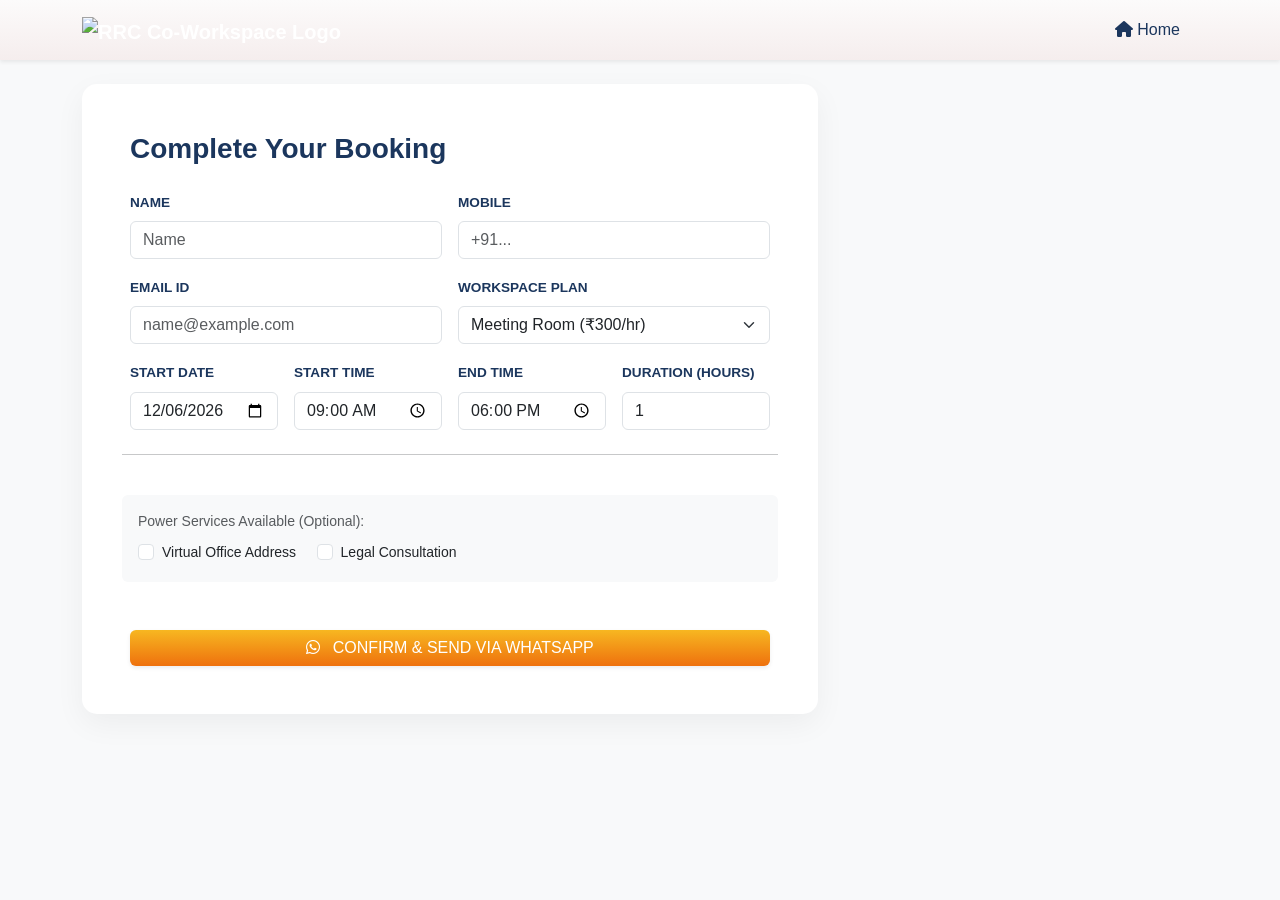
==== commit eca3dc3d: "Updating changes" ====
--- a/booking.html
+++ b/booking.html
@@ -34,209 +34,209 @@
         </div>
     </div>
 
-<nav class="navbar navbar-expand navbar-dark sticky-top shadow-sm" style="background-color: var(--primary-blue);">
-    <div class="container d-flex justify-content-between align-items-center">
-        <a class="navbar-brand fw-bold" href="./index.html">
-            <img src="src/img/logo/Logo.png" alt="RRC Co-Workspace Logo" style="max-height: 50px;" class="d-inline-block align-text-top me-1">
-        </a>
-
-        <div class="d-flex align-items-center gap-2 gap-md-3">
-            <a class="nav-link text-color-1 small px-2" href="./index.html">
-                <i class="fa-solid fa-house"></i> <span class="d-sm-inline">Home</span>
+    <nav class="navbar navbar-expand navbar-dark sticky-top shadow-sm" style="background-color: var(--primary-blue);">
+        <div class="container d-flex justify-content-between align-items-center">
+            <a class="navbar-brand fw-bold" href="./index.html">
+                <img src="src/img/logo/Logo.png" alt="RRC Co-Workspace Logo" style="max-height: 50px;" class="d-inline-block align-text-top me-1">
             </a>
-        </div>
-    </div>
-</nav>
-<br>
-<div class="container pb-5">
-    <div class="row g-4">
-        <div class="col-lg-8">
-            <div class="card p-4 p-md-5">
-                <h3 class="fw-bold mb-4" style="color: var(--primary-blue);">Complete Your Booking</h3>
-                <form id="bookingForm" onsubmit="event.preventDefault();">
-                    <div class="row g-3">
-                        <div class="col-md-6">
-                            <label class="form-label">Name</label>
-                            <input type="text" id="fullName" name="full_name" class="form-control" placeholder="Name" required>
-                        </div>
-                        <div class="col-md-6">
-                            <label class="form-label">Mobile</label>
-                            <input type="tel" id="phoneNum" name="phone" class="form-control" placeholder="+91..." required>
-                        </div>
-                        <div class="col-md-6">
-                            <label class="form-label">Email ID</label>
-                            <input type="email" id="emailId" name="email" class="form-control" placeholder="name@example.com" required>
-                        </div>
-                        
-                        <div class="col-md-6">
-                            <label class="form-label">Workspace Plan</label>
-                            <select class="form-select" name="plan_type" id="planType" onchange="calculateTotal()">
-                                <option value="300" data-unit="Hour">Meeting Room (₹300/hr)</option>
-                                <option value="12000" data-unit="Month">Private Cabin (₹12,000/mo)</option>
-                                <option value="4000" data-unit="Month">Hot Desk (₹4,000/mo)</option>
-                                <option value="5000" data-unit="Month">Dedicated Desk (₹5,000/mo)</option>
-                                <option value="15000" data-unit="Month">Student Desk (₹1,500/mo)</option>
-                                <option value="500" data-unit="Day">Day Pass (₹500/day)</option>
-                            </select>
-                        </div>
-
-                        <div class="col-md-3">
-                            <label class="form-label">Start Date</label>
-                            <input type="date" name="start_date" id="startDate" class="form-control" required onchange="calculateTotal()">
-                        </div>
-
-                        <div class="col-md-3">
-                            <label class="form-label">Start Time</label>
-                            <input type="time" name="start_time" id="startTime" class="form-control" value="09:00" onchange="calculateTotal()">
-                        </div>
-
-                        <div class="col-md-3">
-                            <label class="form-label">End Time</label>
-                            <input type="time" name="end_time" id="endTime" class="form-control" value="18:00" onchange="calculateTotal()">
-                        </div>
-
-                        <div class="col-md-3">
-                            <label class="form-label" id="durationLabel">Duration (Units)</label>
-                            <input type="number" name="duration" id="duration" class="form-control" value="1" min="1" oninput="calculateTotal()">
-                        </div>
-
-                        <hr class="my-4">
-                        <div class="bg-light p-3 rounded mb-4">
-                            <small class="text-muted d-block mb-2">Power Services Available (Optional):</small>
-                            <div class="form-check form-check-inline">
-                                <input class="form-check-input" type="checkbox" id="vOffice">
-                                <label class="form-check-label small" for="vOffice">Virtual Office Address</label>
-                            </div>
-                            <div class="form-check form-check-inline">
-                                <input class="form-check-input" type="checkbox" id="legal">
-                                <label class="form-check-label small" for="legal">Legal Consultation</label>
-                            </div>
-                        </div>
-                        
-                        <div class="col-md-12 mt-4">
-                            <button type="button" onclick="sendBookingToWhatsApp()" class="btn btn-color w-100 shadow-sm">
-                                <i class="fab fa-whatsapp me-2"></i> CONFIRM & SEND VIA WHATSAPP
-                            </button>
-                        </div>
-                    </div>
-                </form>
+
+            <div class="d-flex align-items-center gap-2 gap-md-3">
+                <a class="nav-link text-color-1 small px-2" href="./index.html">
+                    <i class="fa-solid fa-house"></i> <span class="d-sm-inline">Home</span>
+                </a>
             </div>
         </div>
-
-        <div class="col-lg-4">
-            <div class="card summary-box p-4 sticky-top" style="top: 100px;">
-                <h5 class="fw-bold border-bottom pb-3 mb-3" style="color: var(--primary-blue);">Booking Summary</h5>
-                <div class="d-flex justify-content-between mb-3">
-                    <span class="text-muted">Selected Plan:</span>
-                    <span id="sumPlan" class="fw-bold text-dark">Hot Desk</span>
+    </nav>
+    <br>
+    <div class="container pb-5">
+        <div class="row g-4">
+            <div class="col-lg-8">
+                <div class="card p-4 p-md-5">
+                    <h3 class="fw-bold mb-4" style="color: var(--primary-blue);">Complete Your Booking</h3>
+                    <form id="bookingForm" onsubmit="event.preventDefault();">
+                        <div class="row g-3">
+                            <div class="col-md-6">
+                                <label class="form-label">Name</label>
+                                <input type="text" id="fullName" name="full_name" class="form-control" placeholder="Name" required>
+                            </div>
+                            <div class="col-md-6">
+                                <label class="form-label">Mobile</label>
+                                <input type="tel" id="phoneNum" name="phone" class="form-control" placeholder="+91..." required>
+                            </div>
+                            <div class="col-md-6">
+                                <label class="form-label">Email ID</label>
+                                <input type="email" id="emailId" name="email" class="form-control" placeholder="name@example.com" required>
+                            </div>
+                            
+                            <div class="col-md-6">
+                                <label class="form-label">Workspace Plan</label>
+                                <select class="form-select" name="plan_type" id="planType" onchange="calculateTotal()">
+                                    <option value="300" data-unit="Hour">Meeting Room (₹300/hr)</option>
+                                    <option value="12000" data-unit="Month">Private Cabin (₹12,000/mo)</option>
+                                    <option value="4000" data-unit="Month">Hot Desk (₹4,000/mo)</option>
+                                    <option value="5000" data-unit="Month">Dedicated Desk (₹5,000/mo)</option>
+                                    <option value="15000" data-unit="Month">Student Desk (₹1,500/mo)</option>
+                                    <option value="500" data-unit="Day">Day Pass (₹500/day)</option>
+                                </select>
+                            </div>
+
+                            <div class="col-md-3">
+                                <label class="form-label">Start Date</label>
+                                <input type="date" name="start_date" id="startDate" class="form-control" required onchange="calculateTotal()">
+                            </div>
+
+                            <div class="col-md-3">
+                                <label class="form-label">Start Time</label>
+                                <input type="time" name="start_time" id="startTime" class="form-control" value="09:00" onchange="calculateTotal()">
+                            </div>
+
+                            <div class="col-md-3">
+                                <label class="form-label">End Time</label>
+                                <input type="time" name="end_time" id="endTime" class="form-control" value="18:00" onchange="calculateTotal()">
+                            </div>
+
+                            <div class="col-md-3">
+                                <label class="form-label" id="durationLabel">Duration (Units)</label>
+                                <input type="number" name="duration" id="duration" class="form-control" value="1" min="1" oninput="calculateTotal()">
+                            </div>
+
+                            <hr class="my-4">
+                            <div class="bg-light p-3 rounded mb-4">
+                                <small class="text-muted d-block mb-2">Power Services Available (Optional):</small>
+                                <div class="form-check form-check-inline">
+                                    <input class="form-check-input" type="checkbox" id="vOffice">
+                                    <label class="form-check-label small" for="vOffice">Virtual Office Address</label>
+                                </div>
+                                <div class="form-check form-check-inline">
+                                    <input class="form-check-input" type="checkbox" id="legal">
+                                    <label class="form-check-label small" for="legal">Legal Consultation</label>
+                                </div>
+                            </div>
+                            
+                            <div class="col-md-12 mt-4">
+                                <button type="button" onclick="sendBookingToWhatsApp()" class="btn btn-color w-100 shadow-sm">
+                                    <i class="fab fa-whatsapp me-2"></i> CONFIRM & SEND VIA WHATSAPP
+                                </button>
+                            </div>
+                        </div>
+                    </form>
                 </div>
-                <div class="d-flex justify-content-between mb-3">
-                    <span class="text-muted">Rate:</span>
-                    <span id="sumRate" class="fw-bold text-dark">₹4,000</span>
+            </div>
+
+            <div class="col-lg-4 reveal d-2">
+                <div class="card summary-box p-4 sticky-top" style="top: 100px;">
+                    <h5 class="fw-bold border-bottom pb-3 mb-3" style="color: var(--primary-blue);">Booking Summary</h5>
+                    <div class="d-flex justify-content-between mb-3">
+                        <span class="text-muted">Selected Plan:</span>
+                        <span id="sumPlan" class="fw-bold text-dark">Hot Desk</span>
+                    </div>
+                    <div class="d-flex justify-content-between mb-3">
+                        <span class="text-muted">Rate:</span>
+                        <span id="sumRate" class="fw-bold text-dark">₹4,000</span>
+                    </div>
+                    <div class="d-flex justify-content-between mb-3">
+                        <span class="text-muted">Booking Period:</span>
+                        <span id="sumPeriod" class="fw-bold text-dark">1 Month</span>
+                    </div>
+                    <hr>
+                    <div class="d-flex justify-content-between align-items-center mb-4">
+                        <span class="h5 fw-bold mb-0">Total:</span>
+                        <span id="totalAmount" class="price-text">₹4,000</span>
+                    </div>
+                    <p class="small text-muted text-center mb-0">
+                        <i class="fas fa-lock me-1"></i> Secure payment processed via RRC Group
+                    </p>
                 </div>
-                <div class="d-flex justify-content-between mb-3">
-                    <span class="text-muted">Booking Period:</span>
-                    <span id="sumPeriod" class="fw-bold text-dark">1 Month</span>
-                </div>
-                <hr>
-                <div class="d-flex justify-content-between align-items-center mb-4">
-                    <span class="h5 fw-bold mb-0">Total:</span>
-                    <span id="totalAmount" class="price-text">₹4,000</span>
-                </div>
-                <p class="small text-muted text-center mb-0">
-                    <i class="fas fa-lock me-1"></i> Secure payment processed via RRC Group
-                </p>
             </div>
         </div>
     </div>
-</div>
-
-<script>
-    // Set today's date
-    document.getElementById('startDate').valueAsDate = new Date();
-
-    function calculateTotal() {
+
+    <script>
+        // Set today's date
+        document.getElementById('startDate').valueAsDate = new Date();
+
+        function calculateTotal() {
+            const planSelect = document.getElementById('planType');
+            const selectedOption = planSelect.options[planSelect.selectedIndex];
+            
+            const rate = parseInt(planSelect.value);
+            const unit = selectedOption.getAttribute('data-unit');
+            const planName = selectedOption.text.split(' (')[0];
+            const duration = parseInt(document.getElementById('duration').value) || 1;
+
+            // Update labels based on unit
+            document.getElementById('durationLabel').innerText = `Duration (${unit}s)`;
+            
+            // Update Summary Card
+            document.getElementById('sumPlan').innerText = planName;
+            document.getElementById('sumRate').innerText = `₹${rate.toLocaleString()}`;
+            document.getElementById('sumPeriod').innerText = `${duration} ${unit}${duration > 1 ? 's' : ''}`;
+            
+            // Final Calculation
+            const total = rate * duration;
+            document.getElementById('totalAmount').innerText = `₹${total.toLocaleString()}`;
+        }
+
+        // Initial run
+        calculateTotal();
+    </script>
+    <script>
+    function sendBookingToWhatsApp() {
+        // Collect Personal Info - Corrected IDs
+        const name = document.getElementById('fullName').value;
+        const phone = document.getElementById('phoneNum').value;
+        const email = document.getElementById('emailId').value;
+        
+        // Collect Plan Info
         const planSelect = document.getElementById('planType');
-        const selectedOption = planSelect.options[planSelect.selectedIndex];
-        
-        const rate = parseInt(planSelect.value);
-        const unit = selectedOption.getAttribute('data-unit');
-        const planName = selectedOption.text.split(' (')[0];
-        const duration = parseInt(document.getElementById('duration').value) || 1;
-
-        // Update labels based on unit
-        document.getElementById('durationLabel').innerText = `Duration (${unit}s)`;
-        
-        // Update Summary Card
-        document.getElementById('sumPlan').innerText = planName;
-        document.getElementById('sumRate').innerText = `₹${rate.toLocaleString()}`;
-        document.getElementById('sumPeriod').innerText = `${duration} ${unit}${duration > 1 ? 's' : ''}`;
-        
-        // Final Calculation
-        const total = rate * duration;
-        document.getElementById('totalAmount').innerText = `₹${total.toLocaleString()}`;
+        const planName = planSelect.options[planSelect.selectedIndex].text;
+        const duration = document.getElementById('duration').value;
+        const total = document.getElementById('totalAmount').innerText; 
+        
+        // Collect Optional Services
+        const vOffice = document.getElementById('vOffice').checked ? "Yes" : "No";
+        const legal = document.getElementById('legal').checked ? "Yes" : "No";
+
+        // Validation
+        if (!name || !phone || !email) {
+            alert("Please fill in your contact details first.");
+            return;
+        }
+
+        const myNumber = "918903169940"; 
+        
+        // Build the Message
+        const message = `*New Workspace Booking - RRC*%0A` +
+                        `------------------------------%0A` +
+                        `*Name:* ${encodeURIComponent(name)}%0A` +
+                        `*Phone:* ${encodeURIComponent(phone)}%0A` +
+                        `*Email:* ${encodeURIComponent(email)}%0A` +
+                        `*Plan:* ${encodeURIComponent(planName)}%0A` +
+                        `*Duration:* ${encodeURIComponent(duration)} units%0A` +
+                        `*Virtual Office:* ${vOffice}%0A` +
+                        `*Legal Consultation:* ${legal}%0A` +
+                        `------------------------------%0A` +
+                        `*Total Price:* ${encodeURIComponent(total)}`;
+
+        window.open(`https://wa.me/${myNumber}?text=${message}`, '_blank');
     }
-
-    // Initial run
-    calculateTotal();
-</script>
-<script>
-function sendBookingToWhatsApp() {
-    // Collect Personal Info - Corrected IDs
-    const name = document.getElementById('fullName').value;
-    const phone = document.getElementById('phoneNum').value;
-    const email = document.getElementById('emailId').value;
-    
-    // Collect Plan Info
-    const planSelect = document.getElementById('planType');
-    const planName = planSelect.options[planSelect.selectedIndex].text;
-    const duration = document.getElementById('duration').value;
-    const total = document.getElementById('totalAmount').innerText; 
-    
-    // Collect Optional Services
-    const vOffice = document.getElementById('vOffice').checked ? "Yes" : "No";
-    const legal = document.getElementById('legal').checked ? "Yes" : "No";
-
-    // Validation
-    if (!name || !phone || !email) {
-        alert("Please fill in your contact details first.");
-        return;
-    }
-
-    const myNumber = "918903169940"; 
-    
-    // Build the Message
-    const message = `*New Workspace Booking - RRC*%0A` +
-                    `------------------------------%0A` +
-                    `*Name:* ${encodeURIComponent(name)}%0A` +
-                    `*Phone:* ${encodeURIComponent(phone)}%0A` +
-                    `*Email:* ${encodeURIComponent(email)}%0A` +
-                    `*Plan:* ${encodeURIComponent(planName)}%0A` +
-                    `*Duration:* ${encodeURIComponent(duration)} units%0A` +
-                    `*Virtual Office:* ${vOffice}%0A` +
-                    `*Legal Consultation:* ${legal}%0A` +
-                    `------------------------------%0A` +
-                    `*Total Price:* ${encodeURIComponent(total)}`;
-
-    window.open(`https://wa.me/${myNumber}?text=${message}`, '_blank');
-}
-</script>
-<script>
-    document.querySelectorAll('img').forEach(img => {
-    img.addEventListener('contextmenu', e => e.preventDefault());
-});
-</script>
-
-<script>
-    window.addEventListener('load', function() {
-    const preloader = document.getElementById('preloader');
-    
-    // Add a slight delay (500ms) for a smoother feel
-    setTimeout(() => {
-        preloader.classList.add('preloader-hidden');
-    }, 500);
-});
-</script>
+    </script>
+    <script>
+        document.querySelectorAll('img').forEach(img => {
+        img.addEventListener('contextmenu', e => e.preventDefault());
+    });
+    </script>
+
+    <script>
+        window.addEventListener('load', function() {
+        const preloader = document.getElementById('preloader');
+        
+        // Add a slight delay (500ms) for a smoother feel
+        setTimeout(() => {
+            preloader.classList.add('preloader-hidden');
+        }, 500);
+    });
+    </script>
 
 </body>
 </html>
--- a/style.css
+++ b/style.css
@@ -6,9 +6,138 @@
 }
 
 body {
+    animation: fadeInPage 1s ease-in-out;
+}
+
+@keyframes fadeInPage {
+    from { opacity: 0; transform: translateY(10px); }
+    to { opacity: 1; transform: translateY(0); }
+}
+
+body {
     font-family: 'Segoe UI', Roboto, Helvetica, Arial, sans-serif;
     color: #333;
 }
+/* The hidden state */
+.reveal {
+    opacity: 0;
+    transform: translateY(60px);
+    transition: all 0.8s cubic-bezier(0.2, 1, 0.3, 1);
+}
+
+/* The visible state triggered by JS */
+.reveal.visible {
+    opacity: 1;
+    transform: translateY(0);
+}
+
+/* Delay classes for a "staggered" look */
+.d-1 { transition-delay: 0.1s; }
+.d-2 { transition-delay: 0.2s; }
+.d-3 { transition-delay: 0.3s; }
+.d-4 { transition-delay: 0.4s; }
+.d-5 { transition-delay: 0.5s; }
+.d-6 { transition-delay: 0.6s; }
+.d-7 { transition-delay: 0.7s; }    
+.d-8 { transition-delay: 0.8s; }
+
+/* The base class for the reveal */
+.reveal-text-lr {
+    display: inline-block;
+    position: relative;
+    color: rgba(27, 54, 93, 0.1); /* Base "ghost" color before reveal (Navy) */
+    background: linear-gradient(to right, #1B365D 50%, rgba(27, 54, 93, 0.1) 50%);
+    background-size: 200% 100%;
+    background-position: 100% 0;
+    -webkit-background-clip: text;
+    -webkit-text-fill-color: transparent;
+    transition: background-position 1.2s cubic-bezier(0.645, 0.045, 0.355, 1);
+}
+
+/* When the section becomes visible */
+.reveal-text-lr.visible {
+    background-position: 0 0;
+}
+
+/* Optional: Add an orange accent for the first word */
+.reveal-text-lr span {
+    color: #ff6a00;
+    -webkit-text-fill-color: #ff6a00;
+}
+
+.benefit-card {
+    background: rgba(255, 255, 255, 0.8);
+    backdrop-filter: blur(0px);
+    border: 1px solid transparent;
+    transition: all 0.4s ease;
+}
+
+.benefit-card:hover {
+    background: rgba(255, 255, 255, 1);
+    backdrop-filter: blur(10px);
+    border: 1px solid #FDB813;
+    transform: translateY(-5px) scale(1.02);
+    box-shadow: 0 20px 40px rgba(0, 0, 0, 0.1);
+}
+
+/* Make the icon "pop" on hover */
+.benefit-card:hover i {
+    transform: rotate(-10deg) scale(1.2);
+    color: #FDB813 !important;
+    transition: transform 0.3s ease;
+}
+
+.benefit-card-1 {
+    background: rgba(255, 255, 255, 0.8);
+    backdrop-filter: blur(0px);
+    border: 1px solid transparent;
+    transition: all 0.4s ease;
+}
+
+.benefit-card-1:hover {
+    background: rgba(255, 255, 255, 1);
+    backdrop-filter: blur(10px);
+    border: 1px solid #1B365D;
+    transform: translateY(-5px) scale(1.02);
+    box-shadow: 0 20px 40px rgba(0, 0, 0, 0.1);
+}
+
+/* Make the icon "pop" on hover */
+.benefit-card-1:hover i {
+    transform: rotate(-10deg) scale(1.2);
+    color: #1B365D !important;
+    transition: transform 0.3s ease;
+}
+
+.btn-color {
+    position: relative;
+    overflow: hidden;
+    transition: transform 0.3s ease, box-shadow 0.3s ease !important;
+}
+
+/* The Shimmer effect */
+.btn-color::before {
+    content: '';
+    position: absolute;
+    top: 0;
+    left: -100%;
+    width: 50%;
+    height: 100%;
+    background: linear-gradient(90deg, transparent, rgba(255,255,255,0.3), transparent);
+    transform: skewX(-25deg);
+    transition: 0.5s;
+}
+
+.btn-color:hover::before {
+    left: 150%;
+}
+
+.btn-color:hover {
+    transform: translateY(-3px);
+    box-shadow: 0 10px 20px rgba(242, 101, 34, 0.3) !important;
+}
+
+
 
 #preloader {
     position: fixed;
@@ -24,6 +153,8 @@
     transition: opacity 0.5s ease, visibility 0.5s ease;
 }
 
+.parallax-veil::after{content:'';position:absolute;inset:0;background-image:url("data:image/svg+xml,%3Csvg viewBox='0 0 200 200' xmlns='http://www.w3.org/2000/svg'%3E%3Cfilter id='n'%3E%3CfeTurbulence type='fractalNoise' baseFrequency='0.75' numOctaves='4' stitchTiles='stitch'/%3E%3C/filter%3E%3Crect width='100%25' height='100%25' filter='url(%23n)' opacity='0.05'/%3E%3C/svg%3E");opacity:.5;pointer-events:none}
+
 .loader-content {
     text-align: center;
 }
@@ -68,6 +199,17 @@
     border: none !important;
     color: #fff !important;
     transition: 0.3s ease;
+}
+
+.view-details{
+    background-color: #FDB813 !important;
+    background: linear-gradient(rgb(247, 183, 33), rgba(238, 111, 13, 0.977));
+    border: none !important;
+    color: #fff !important;
+    transition: 0.3s ease;
+    padding: 6px;
+    border-radius: 6px;
+    
 }
 
 /* Navbar Customization */
@@ -203,7 +345,7 @@
     transition: 0.3s;
 }
 .facility-card i {
-    color: var(--primary-blue);
+    color: #1B365D;
     font-size: 2rem;
     margin-bottom: 15px;
 }
@@ -225,7 +367,7 @@
     height: 50px;
     background-color: #f1f6ff;
     border-radius: 10px;
-    color: var(--primary-blue) !important;
+    color: #1B365D !important;
     font-size: 1.5rem !important;
     flex-shrink: 0; /* Prevents icon from squishing */
 }
@@ -291,6 +433,7 @@
 }
 
 .recom{
+    cursor: pointer;
     font-size: 0.9rem;
     text-decoration: none;
 }
@@ -309,6 +452,7 @@
     height: 100%;
     -webkit-backface-visibility: hidden;
     backface-visibility: hidden;
+    background-color: #fff;
     border-radius: 10px;
     display: flex;
     flex-direction: column;
@@ -327,7 +471,7 @@
 
 /* Back Side */
 .flip-card-back {
-    background-color: var(--primary-blue);
+    background-color: white;
     color: white;
     transform: rotateY(180deg); /* This is the key: it's pre-rotated */
     z-index: 1;
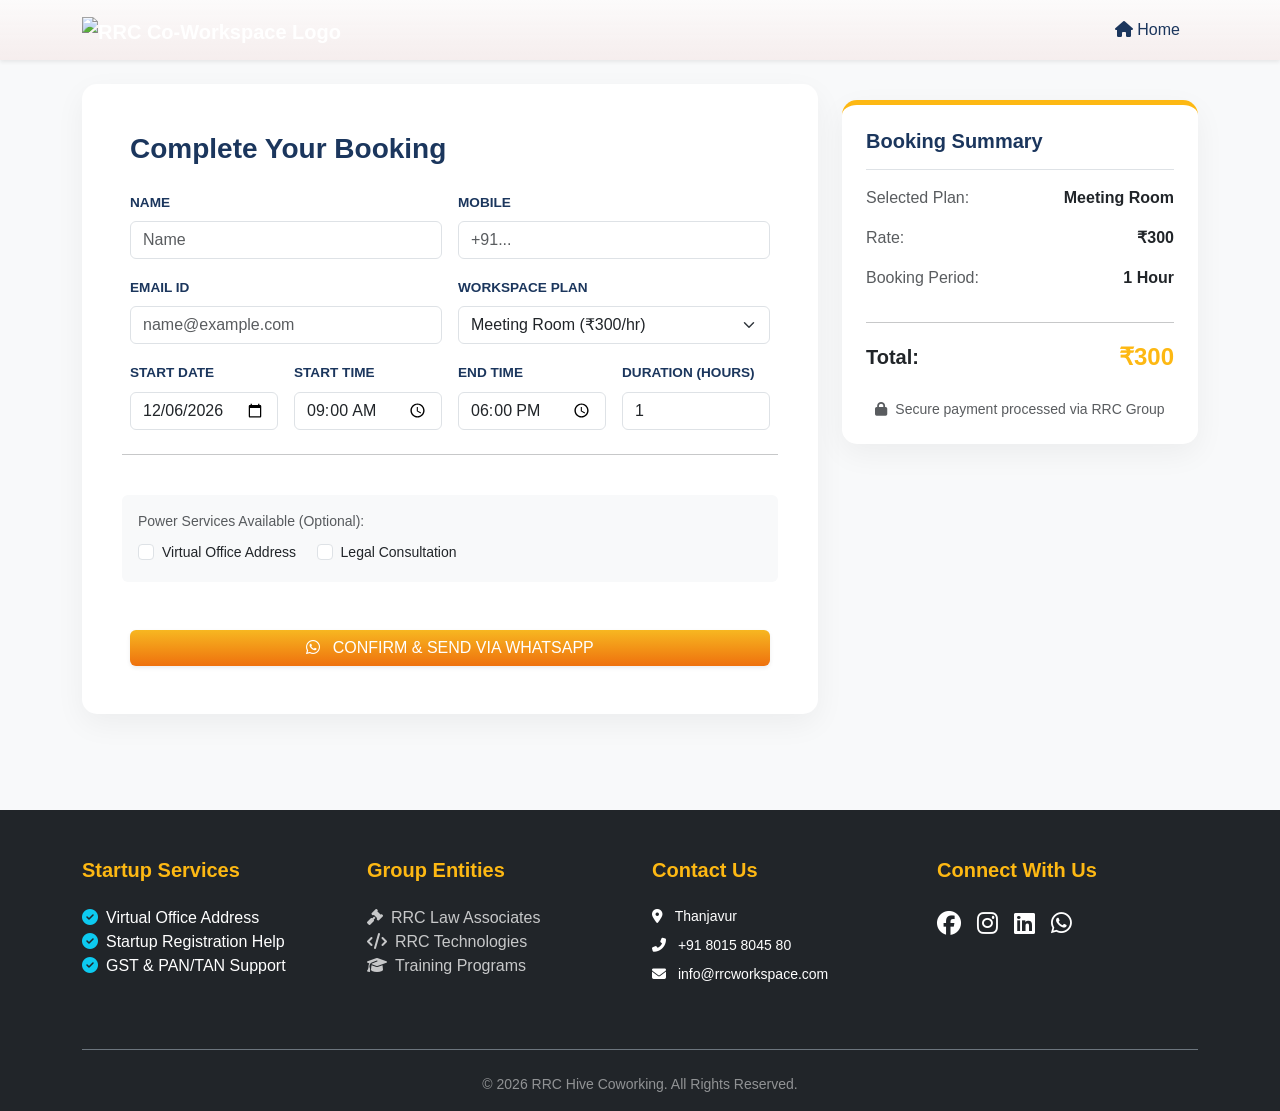
==== commit 10e152bf: "Updating" ====
--- a/booking.html
+++ b/booking.html
@@ -123,7 +123,7 @@
                 </div>
             </div>
 
-            <div class="col-lg-4 reveal d-2">
+            <div class="col-lg-4">
                 <div class="card summary-box p-4 sticky-top" style="top: 100px;">
                     <h5 class="fw-bold border-bottom pb-3 mb-3" style="color: var(--primary-blue);">Booking Summary</h5>
                     <div class="d-flex justify-content-between mb-3">
@@ -150,6 +150,51 @@
             </div>
         </div>
     </div>
+
+    <footer class="bg-dark text-white pt-5 pb-3 mt-5">
+        <div class="container">
+            <div class="row g-4 mb-5">
+                <div class="col-md-4 col-lg-3">
+                    <h5 class="fw-bold text-color mb-4">Startup Services</h5>
+                    <ul class="list-unstyled footer-links">
+                        <li><i class="fas fa-check-circle text-info me-2"></i>Virtual Office Address</li>
+                        <li><i class="fas fa-check-circle text-info me-2"></i>Startup Registration Help</li>
+                        <li><i class="fas fa-check-circle text-info me-2"></i>GST & PAN/TAN Support</li>
+                    </ul>
+                </div>
+
+                <div class="col-md-4 col-lg-3">
+                    <h5 class="fw-bold text-color mb-4">Group Entities</h5>
+                    <ul class="list-unstyled footer-links">
+                        <li><a href="#" class="text-decoration-none text-white opacity-75"><i class="fas fa-gavel me-2"></i>RRC Law Associates</a></li>
+                        <li><a href="#" class="text-decoration-none text-white opacity-75"><i class="fas fa-code me-2"></i>RRC Technologies</a></li>
+                        <li><a href="#" class="text-decoration-none text-white opacity-75"><i class="fas fa-graduation-cap me-2"></i>Training Programs</a></li>
+                    </ul>
+                </div>
+
+                <div class="col-md-4 col-lg-3" id="contact">
+                    <h5 class="fw-bold text-color mb-4">Contact Us</h5>
+                    <p class="small mb-2"><i class="fas fa-map-marker-alt me-2"></i> Thanjavur</p>
+                    <p class="small mb-2"><i class="fas fa-phone-alt me-2"></i> +91 8015 8045 80</p>
+                    <p class="small"><i class="fas fa-envelope me-2"></i> info@rrcworkspace.com</p>
+                </div>
+
+                <div class="col-lg-3">
+                    <h5 class="fw-bold text-color mb-4">Connect With Us</h5>
+                    <div class="d-flex gap-3 fs-4">
+                        <a href="#" class="text-white hover-orange"><i class="fab fa-facebook"></i></a>
+                        <a href="#" class="text-white hover-orange"><i class="fab fa-instagram"></i></a>
+                        <a href="#" class="text-white hover-orange"><i class="fab fa-linkedin"></i></a>
+                        <a href="#" class="text-white hover-orange"><i class="fab fa-whatsapp"></i></a>
+                    </div>
+                </div>
+            </div>
+
+            <div class="text-center pt-4 border-top border-secondary">
+                <p class="small mb-0 opacity-50">© 2026 RRC Hive Coworking. All Rights Reserved.</p>
+            </div>
+        </div>
+    </footer>
 
     <script>
         // Set today's date
@@ -238,5 +283,24 @@
     });
     </script>
 
+    <script>
+        // Function to hide the loader
+        function hidePreloader() {
+            const preloader = document.getElementById('preloader');
+            if (preloader && !preloader.classList.contains('preloader-hidden')) {
+                preloader.classList.add('preloader-hidden');
+                console.log("Preloader hidden successfully.");
+            }
+        }
+
+        // 1. Hide when everything is finished loading
+        window.addEventListener('load', function() {
+            setTimeout(hidePreloader, 3000); // 0.5s smooth delay
+        });
+
+        // 2. FAIL-SAFE: If 'load' event doesn't fire, hide it anyway after 3 seconds
+        setTimeout(hidePreloader, 5000);
+    </script>
+
 </body>
 </html>
--- a/style.css
+++ b/style.css
@@ -106,6 +106,7 @@
 .benefit-card-1:hover i {
     transform: rotate(-10deg) scale(1.2);
     color: #1B365D !important;
+    background: #cfddf1;
     transition: transform 0.3s ease;
 }
 
@@ -140,17 +141,103 @@
 
 
 #preloader {
-    position: fixed;
-    top: 0;
-    left: 0;
-    width: 100%;
-    height: 100%;
-    background-color: #ffffff;
+    position: fixed !important;
+    top: 0 !important;
+    left: 0 !important;
+    width: 100vw !important;
+    height: 100vh !important;
+    background-color: #ffffff !important;
+    display: flex !important;
+    flex-direction: column !important;
+    justify-content: center !important;
+    align-items: center !important;
+    z-index: 99999 !important; /* Extremely high to stay on top */
+    transition: opacity 0.5s ease, visibility 0.5s ease;
+}
+
+.preloader-hidden {
+    opacity: 0 !important;
+    visibility: hidden !important;
+    pointer-events: none !important;
+}
+
+/* Spinner Style */
+.spinner {
+    width: 50px;
+    height: 50px;
+    border: 5px solid rgba(27, 54, 93, 0.1);
+    border-top: 5px solid #1B365D;
+    border-radius: 50%;
+    animation: spin 1s linear infinite;
+}
+
+/* Container for alignment */
+.pxs-chips {
+    z-index: 10;
+    position: relative;
+}
+
+/* Individual Chip Style */
+.pxs-chip {
     display: flex;
-    justify-content: center;
     align-items: center;
-    z-index: 10000; /* Higher than WhatsApp button */
-    transition: opacity 0.5s ease, visibility 0.5s ease;
+    gap: 10px;
+    background: rgba(255, 255, 255, 0.1); /* Translucent white */
+    backdrop-filter: blur(10px);        /* Blur effect */
+    border: 1px solid rgba(255, 255, 255, 0.2);
+    padding: 8px 20px;
+    border-radius: 50px;                 /* Pill shape */
+    color: #ffffff;
+    font-size: 0.85rem;
+    font-weight: 500;
+    white-space: nowrap;
+    transition: all 0.3s ease;
+    cursor: default;
+}
+
+/* Hover effect */
+.pxs-chip:hover {
+    background: rgba(255, 255, 255, 0.2);
+    border-color: #FDB813; /* Turns orange on hover */
+    transform: translateY(-2px);
+}
+
+/* The Animated Orange Dot */
+.pxs-cdot {
+    width: 8px;
+    height: 8px;
+    border-radius: 50%;
+    background: #FDB813; /* Your brand orange */
+    flex-shrink: 0;
+    position: relative;
+    animation: cdotPulse 2s ease-in-out infinite;
+}
+
+/* Pulse Animation */
+@keyframes cdotPulse {
+    0% {
+        box-shadow: 0 0 0 0px rgba(255, 106, 0, 0.4);
+    }
+    70% {
+        box-shadow: 0 0 0 8px rgba(255, 106, 0, 0);
+    }
+    100% {
+        box-shadow: 0 0 0 0px rgba(255, 106, 0, 0);
+    }
+}
+
+@keyframes spin {
+    0% { transform: rotate(0deg); }
+    100% { transform: rotate(360deg); }
+}
+.loader-content {
+    text-align: center;
+}
+
+.loader-logo {
+    width: 120px; /* Adjust based on your logo size */
+    display: block;
+    margin: 0 auto;
 }
 
 .parallax-veil::after{content:'';position:absolute;inset:0;background-image:url("data:image/svg+xml,%3Csvg viewBox='0 0 200 200' xmlns='http://www.w3.org/2000/svg'%3E%3Cfilter id='n'%3E%3CfeTurbulence type='fractalNoise' baseFrequency='0.75' numOctaves='4' stitchTiles='stitch'/%3E%3C/filter%3E%3Crect width='100%25' height='100%25' filter='url(%23n)' opacity='0.05'/%3E%3C/svg%3E");opacity:.5;pointer-events:none}
@@ -737,8 +824,8 @@
     height: 100%;
     /* Gradient: Transparent at top, semi-black at bottom for text legibility */
     display: flex;
-    align-items: center; /* Vertical Center */
-    justify-content: center; /* Horizontal Center */
+    align-items: end; /* Vertical Center */
+    justify-content: left; /* Horizontal Center */
     padding: 20px;
     transition: background 0.3s ease;
 }
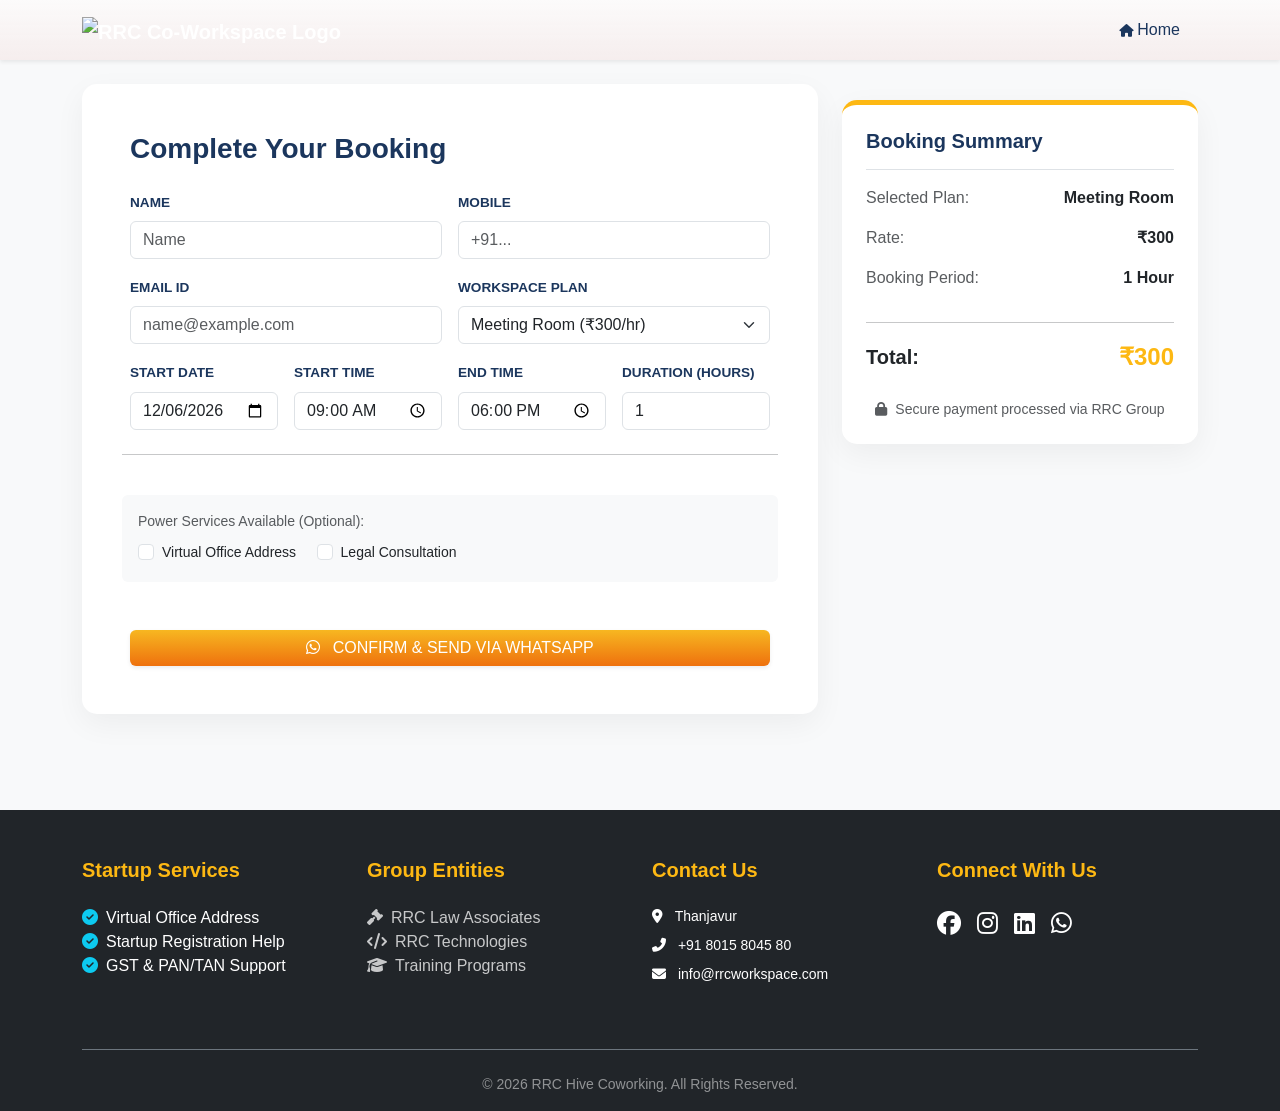
==== commit 19adc657: "Updated" ====
--- a/booking.html
+++ b/booking.html
@@ -1,306 +1,467 @@
 <!DOCTYPE html>
 <html lang="en">
-<head>
-    <meta charset="UTF-8">
-    <meta name="viewport" content="width=device-width, initial-scale=1.0">
-    <title>Secure Booking | RRC HIVE Coworkingspace</title>
-    <link rel="apple-touch-icon" sizes="180x180" href="src/img/icon/apple-touch-icon.png">
-    <link rel="icon" type="image/png" sizes="32x32" href="src/img/icon/favicon.png">
-    <link rel="manifest" href="./site.webmanifest">
-    <link rel="stylesheet" href="./style.css">
-    <link href="https://cdn.jsdelivr.net/npm/bootstrap@5.3.0/dist/css/bootstrap.min.css" rel="stylesheet">
-    <link rel="stylesheet" href="https://cdnjs.cloudflare.com/ajax/libs/font-awesome/6.4.0/css/all.min.css">
-    <style>
-        :root {
-            --primary-blue: #1B365D;
-            --accent-orange: #FDB813;
-            --light-bg: #f8f9fa;
-        }
-        body { background-color: var(--light-bg); font-family: 'Segoe UI', sans-serif; }
-        .navbar { background-color: var(--primary-blue); }
-        .card { border: none; border-radius: 15px; box-shadow: 0 10px 30px rgba(0,0,0,0.05); }
-        .form-label { font-weight: 600; color: var(--primary-blue); font-size: 0.85rem; text-transform: uppercase; }
-        .btn-warning { background-color: var(--accent-orange) !important; color: white !important; font-weight: bold; border: none; padding: 12px; }
-        .summary-box { background-color: white; border-top: 5px solid var(--accent-orange); }
-        .price-text { color: var(--accent-orange); font-weight: 800; font-size: 1.5rem; }
-    </style>
-</head>
-<body>
-
-    <div id="preloader">
-        <div class="loader-content">
-            <div class="spinner"></div>
-            <img src="src/img/logo/Logo.png" alt="RRC HIVE" class="loader-logo ">
-        </div>
-    </div>
-
-    <nav class="navbar navbar-expand navbar-dark sticky-top shadow-sm" style="background-color: var(--primary-blue);">
-        <div class="container d-flex justify-content-between align-items-center">
-            <a class="navbar-brand fw-bold" href="./index.html">
-                <img src="src/img/logo/Logo.png" alt="RRC Co-Workspace Logo" style="max-height: 50px;" class="d-inline-block align-text-top me-1">
-            </a>
-
-            <div class="d-flex align-items-center gap-2 gap-md-3">
-                <a class="nav-link text-color-1 small px-2" href="./index.html">
-                    <i class="fa-solid fa-house"></i> <span class="d-sm-inline">Home</span>
-                </a>
+    <head>
+        <meta charset="UTF-8">
+        <meta name="viewport" content="width=device-width, initial-scale=1.0">
+        <title>Secure Booking | RRC HIVE Coworkingspace</title>
+        <link
+            rel="apple-touch-icon"
+            sizes="180x180"
+            href="src/img/icon/apple-touch-icon.png">
+        <link rel="icon" type="image/png" sizes="32x32" href="src/img/icon/favicon.png">
+        <link rel="manifest" href="./site.webmanifest">
+        <link rel="stylesheet" href="./style.css">
+        <link
+            href="https://cdn.jsdelivr.net/npm/bootstrap@5.3.0/dist/css/bootstrap.min.css"
+            rel="stylesheet">
+        <link
+            rel="stylesheet"
+            href="https://cdnjs.cloudflare.com/ajax/libs/font-awesome/6.4.0/css/all.min.css">
+        <style>
+            :root {
+                --primary-blue: #1B365D;
+                --accent-orange: #FDB813;
+                --light-bg: #f8f9fa;
+            }
+            body {
+                background-color: var(--light-bg);
+                font-family: 'Segoe UI', sans-serif;
+            }
+            .navbar {
+                background-color: var(--primary-blue);
+            }
+            .card {
+                border: none;
+                border-radius: 15px;
+                box-shadow: 0 10px 30px rgba(0,0,0,0.05);
+            }
+            .form-label {
+                font-weight: 600;
+                color: var(--primary-blue);
+                font-size: 0.85rem;
+                text-transform: uppercase;
+            }
+            .btn-warning {
+                background-color: var(--accent-orange) !important;
+                color: white !important;
+                font-weight: bold;
+                border: none;
+                padding: 12px;
+            }
+            .summary-box {
+                background-color: white;
+                border-top: 5px solid var(--accent-orange);
+            }
+            .price-text {
+                color: var(--accent-orange);
+                font-weight: 800;
+                font-size: 1.5rem;
+            }
+        </style>
+    </head>
+    <body>
+
+        <div id="preloader">
+            <div class="loader-content">
+                <div class="spinner"></div>
+                <img src="src/img/logo/Logo.png" alt="RRC HIVE" class="loader-logo ">
             </div>
         </div>
-    </nav>
-    <br>
-    <div class="container pb-5">
-        <div class="row g-4">
-            <div class="col-lg-8">
-                <div class="card p-4 p-md-5">
-                    <h3 class="fw-bold mb-4" style="color: var(--primary-blue);">Complete Your Booking</h3>
-                    <form id="bookingForm" onsubmit="event.preventDefault();">
-                        <div class="row g-3">
-                            <div class="col-md-6">
-                                <label class="form-label">Name</label>
-                                <input type="text" id="fullName" name="full_name" class="form-control" placeholder="Name" required>
-                            </div>
-                            <div class="col-md-6">
-                                <label class="form-label">Mobile</label>
-                                <input type="tel" id="phoneNum" name="phone" class="form-control" placeholder="+91..." required>
-                            </div>
-                            <div class="col-md-6">
-                                <label class="form-label">Email ID</label>
-                                <input type="email" id="emailId" name="email" class="form-control" placeholder="name@example.com" required>
-                            </div>
-                            
-                            <div class="col-md-6">
-                                <label class="form-label">Workspace Plan</label>
-                                <select class="form-select" name="plan_type" id="planType" onchange="calculateTotal()">
-                                    <option value="300" data-unit="Hour">Meeting Room (₹300/hr)</option>
-                                    <option value="12000" data-unit="Month">Private Cabin (₹12,000/mo)</option>
-                                    <option value="4000" data-unit="Month">Hot Desk (₹4,000/mo)</option>
-                                    <option value="5000" data-unit="Month">Dedicated Desk (₹5,000/mo)</option>
-                                    <option value="15000" data-unit="Month">Student Desk (₹1,500/mo)</option>
-                                    <option value="500" data-unit="Day">Day Pass (₹500/day)</option>
-                                </select>
-                            </div>
-
-                            <div class="col-md-3">
-                                <label class="form-label">Start Date</label>
-                                <input type="date" name="start_date" id="startDate" class="form-control" required onchange="calculateTotal()">
-                            </div>
-
-                            <div class="col-md-3">
-                                <label class="form-label">Start Time</label>
-                                <input type="time" name="start_time" id="startTime" class="form-control" value="09:00" onchange="calculateTotal()">
-                            </div>
-
-                            <div class="col-md-3">
-                                <label class="form-label">End Time</label>
-                                <input type="time" name="end_time" id="endTime" class="form-control" value="18:00" onchange="calculateTotal()">
-                            </div>
-
-                            <div class="col-md-3">
-                                <label class="form-label" id="durationLabel">Duration (Units)</label>
-                                <input type="number" name="duration" id="duration" class="form-control" value="1" min="1" oninput="calculateTotal()">
-                            </div>
-
-                            <hr class="my-4">
-                            <div class="bg-light p-3 rounded mb-4">
-                                <small class="text-muted d-block mb-2">Power Services Available (Optional):</small>
-                                <div class="form-check form-check-inline">
-                                    <input class="form-check-input" type="checkbox" id="vOffice">
-                                    <label class="form-check-label small" for="vOffice">Virtual Office Address</label>
-                                </div>
-                                <div class="form-check form-check-inline">
-                                    <input class="form-check-input" type="checkbox" id="legal">
-                                    <label class="form-check-label small" for="legal">Legal Consultation</label>
-                                </div>
-                            </div>
-                            
-                            <div class="col-md-12 mt-4">
-                                <button type="button" onclick="sendBookingToWhatsApp()" class="btn btn-color w-100 shadow-sm">
-                                    <i class="fab fa-whatsapp me-2"></i> CONFIRM & SEND VIA WHATSAPP
-                                </button>
-                            </div>
-                        </div>
-                    </form>
+
+        <nav
+            class="navbar navbar-expand navbar-dark sticky-top shadow-sm"
+            style="background-color: var(--primary-blue);">
+            <div class="container d-flex justify-content-between align-items-center">
+                <a class="navbar-brand fw-bold" href="./index.html">
+                    <img
+                        src="src/img/logo/Logo.png"
+                        alt="RRC Co-Workspace Logo"
+                        style="max-height: 50px;"
+                        class="d-inline-block align-text-top me-1">
+                </a>
+
+                <div class="d-flex align-items-center gap-2 gap-md-3">
+                    <a class="nav-link text-color-1 small px-2" href="./index.html">
+                        <i class="fa-solid fa-house"></i>
+                        <span class="d-sm-inline">Home</span>
+                    </a>
                 </div>
             </div>
-
-            <div class="col-lg-4">
-                <div class="card summary-box p-4 sticky-top" style="top: 100px;">
-                    <h5 class="fw-bold border-bottom pb-3 mb-3" style="color: var(--primary-blue);">Booking Summary</h5>
-                    <div class="d-flex justify-content-between mb-3">
-                        <span class="text-muted">Selected Plan:</span>
-                        <span id="sumPlan" class="fw-bold text-dark">Hot Desk</span>
-                    </div>
-                    <div class="d-flex justify-content-between mb-3">
-                        <span class="text-muted">Rate:</span>
-                        <span id="sumRate" class="fw-bold text-dark">₹4,000</span>
-                    </div>
-                    <div class="d-flex justify-content-between mb-3">
-                        <span class="text-muted">Booking Period:</span>
-                        <span id="sumPeriod" class="fw-bold text-dark">1 Month</span>
-                    </div>
-                    <hr>
-                    <div class="d-flex justify-content-between align-items-center mb-4">
-                        <span class="h5 fw-bold mb-0">Total:</span>
-                        <span id="totalAmount" class="price-text">₹4,000</span>
-                    </div>
-                    <p class="small text-muted text-center mb-0">
-                        <i class="fas fa-lock me-1"></i> Secure payment processed via RRC Group
-                    </p>
+        </nav>
+        <br>
+        <div class="container pb-5">
+            <div class="row g-4">
+                <div class="col-lg-8">
+                    <div class="card p-4 p-md-5">
+                        <h3 class="fw-bold mb-4" style="color: var(--primary-blue);">Complete Your Booking</h3>
+                        <form id="bookingForm" onsubmit="event.preventDefault();">
+                            <div class="row g-3">
+                                <div class="col-md-6">
+                                    <label class="form-label">Name</label>
+                                    <input
+                                        type="text"
+                                        id="fullName"
+                                        name="full_name"
+                                        class="form-control"
+                                        placeholder="Name"
+                                        required="required">
+                                </div>
+                                <div class="col-md-6">
+                                    <label class="form-label">Mobile</label>
+                                    <input
+                                        type="tel"
+                                        id="phoneNum"
+                                        name="phone"
+                                        class="form-control"
+                                        placeholder="+91..."
+                                        required="required">
+                                </div>
+                                <div class="col-md-6">
+                                    <label class="form-label">Email ID</label>
+                                    <input
+                                        type="email"
+                                        id="emailId"
+                                        name="email"
+                                        class="form-control"
+                                        placeholder="name@example.com"
+                                        required="required">
+                                </div>
+
+                                <div class="col-md-6">
+                                    <label class="form-label">Workspace Plan</label>
+                                    <select
+                                        class="form-select"
+                                        name="plan_type"
+                                        id="planType"
+                                        onchange="calculateTotal()">
+                                        <option value="300" data-unit="Hour">Meeting Room (₹300/hr)</option>
+                                        <option value="12000" data-unit="Month">Private Cabin (₹12,000/mo)</option>
+                                        <option value="4000" data-unit="Month">Hot Desk (₹4,000/mo)</option>
+                                        <option value="5000" data-unit="Month">Dedicated Desk (₹5,000/mo)</option>
+                                        <option value="15000" data-unit="Month">Student Desk (₹1,500/mo)</option>
+                                        <option value="500" data-unit="Day">Day Pass (₹500/day)</option>
+                                    </select>
+                                </div>
+
+                                <div class="col-md-3">
+                                    <label class="form-label">Start Date</label>
+                                    <input
+                                        type="date"
+                                        name="start_date"
+                                        id="startDate"
+                                        class="form-control"
+                                        required="required"
+                                        onchange="calculateTotal()">
+                                </div>
+
+                                <div class="col-md-3">
+                                    <label class="form-label">Start Time</label>
+                                    <input
+                                        type="time"
+                                        name="start_time"
+                                        id="startTime"
+                                        class="form-control"
+                                        value="09:00"
+                                        onchange="calculateTotal()">
+                                </div>
+
+                                <div class="col-md-3">
+                                    <label class="form-label">End Time</label>
+                                    <input
+                                        type="time"
+                                        name="end_time"
+                                        id="endTime"
+                                        class="form-control"
+                                        value="18:00"
+                                        onchange="calculateTotal()">
+                                </div>
+
+                                <div class="col-md-3">
+                                    <label class="form-label" id="durationLabel">Duration (Units)</label>
+                                    <input
+                                        type="number"
+                                        name="duration"
+                                        id="duration"
+                                        class="form-control"
+                                        value="1"
+                                        min="1"
+                                        oninput="calculateTotal()">
+                                </div>
+
+                                <hr class="my-4">
+                                <div class="bg-light p-3 rounded mb-4">
+                                    <small class="text-muted d-block mb-2">Power Services Available (Optional):</small>
+                                    <div class="form-check form-check-inline">
+                                        <input class="form-check-input" type="checkbox" id="vOffice">
+                                        <label class="form-check-label small" for="vOffice">Virtual Office Address</label>
+                                    </div>
+                                    <div class="form-check form-check-inline">
+                                        <input class="form-check-input" type="checkbox" id="legal">
+                                        <label class="form-check-label small" for="legal">Legal Consultation</label>
+                                    </div>
+                                </div>
+
+                                <div class="col-md-12 mt-4">
+                                    <button
+                                        type="button"
+                                        onclick="sendBookingToWhatsApp()"
+                                        class="btn btn-color w-100 shadow-sm">
+                                        <i class="fab fa-whatsapp me-2"></i>
+                                        CONFIRM & SEND VIA WHATSAPP
+                                    </button>
+                                </div>
+                            </div>
+                        </form>
+                    </div>
+                </div>
+
+                <div class="col-lg-4">
+                    <div class="card summary-box p-4 sticky-top" style="top: 100px;">
+                        <h5 class="fw-bold border-bottom pb-3 mb-3" style="color: var(--primary-blue);">Booking Summary</h5>
+                        <div class="d-flex justify-content-between mb-3">
+                            <span class="text-muted">Selected Plan:</span>
+                            <span id="sumPlan" class="fw-bold text-dark">Hot Desk</span>
+                        </div>
+                        <div class="d-flex justify-content-between mb-3">
+                            <span class="text-muted">Rate:</span>
+                            <span id="sumRate" class="fw-bold text-dark">₹4,000</span>
+                        </div>
+                        <div class="d-flex justify-content-between mb-3">
+                            <span class="text-muted">Booking Period:</span>
+                            <span id="sumPeriod" class="fw-bold text-dark">1 Month</span>
+                        </div>
+                        <hr>
+                        <div class="d-flex justify-content-between align-items-center mb-4">
+                            <span class="h5 fw-bold mb-0">Total:</span>
+                            <span id="totalAmount" class="price-text">₹4,000</span>
+                        </div>
+                        <p class="small text-muted text-center mb-0">
+                            <i class="fas fa-lock me-1"></i>
+                            Secure payment processed via RRC Group
+                        </p>
+                    </div>
                 </div>
             </div>
         </div>
-    </div>
-
-    <footer class="bg-dark text-white pt-5 pb-3 mt-5">
-        <div class="container">
-            <div class="row g-4 mb-5">
-                <div class="col-md-4 col-lg-3">
-                    <h5 class="fw-bold text-color mb-4">Startup Services</h5>
-                    <ul class="list-unstyled footer-links">
-                        <li><i class="fas fa-check-circle text-info me-2"></i>Virtual Office Address</li>
-                        <li><i class="fas fa-check-circle text-info me-2"></i>Startup Registration Help</li>
-                        <li><i class="fas fa-check-circle text-info me-2"></i>GST & PAN/TAN Support</li>
-                    </ul>
+
+        <footer class="bg-dark text-white pt-5 pb-3 mt-5">
+            <div class="container">
+                <div class="row g-4 mb-5">
+                    <div class="col-md-4 col-lg-3">
+                        <h5 class="fw-bold text-color mb-4">Startup Services</h5>
+                        <ul class="list-unstyled footer-links">
+                            <li>
+                                <i class="fas fa-check-circle text-info me-2"></i>Virtual Office Address</li>
+                            <li>
+                                <i class="fas fa-check-circle text-info me-2"></i>Startup Registration Help</li>
+                            <li>
+                                <i class="fas fa-check-circle text-info me-2"></i>GST & PAN/TAN Support</li>
+                        </ul>
+                    </div>
+
+                    <div class="col-md-4 col-lg-3">
+                        <h5 class="fw-bold text-color mb-4">Group Entities</h5>
+                        <ul class="list-unstyled footer-links">
+                            <li>
+                                <a href="#" class="text-decoration-none text-white opacity-75">
+                                    <i class="fas fa-gavel me-2"></i>RRC Law Associates</a>
+                            </li>
+                            <li>
+                                <a href="#" class="text-decoration-none text-white opacity-75">
+                                    <i class="fas fa-code me-2"></i>RRC Technologies</a>
+                            </li>
+                            <li>
+                                <a href="#" class="text-decoration-none text-white opacity-75">
+                                    <i class="fas fa-graduation-cap me-2"></i>Training Programs</a>
+                            </li>
+                        </ul>
+                    </div>
+
+                    <div class="col-md-4 col-lg-3" id="contact">
+                        <h5 class="fw-bold text-color mb-4">Contact Us</h5>
+                        <p class="small mb-2">
+                            <i class="fas fa-map-marker-alt me-2"></i>
+                            Thanjavur</p>
+                        <p class="small mb-2">
+                            <i class="fas fa-phone-alt me-2"></i>
+                            +91 8015 8045 80</p>
+                        <p class="small">
+                            <i class="fas fa-envelope me-2"></i>
+                            info@rrcworkspace.com</p>
+                    </div>
+
+                    <div class="col-lg-3">
+                        <h5 class="fw-bold text-color mb-4">Connect With Us</h5>
+                        <div class="d-flex gap-3 fs-4">
+                            <a href="#" class="text-white hover-orange">
+                                <i class="fab fa-facebook"></i>
+                            </a>
+                            <a href="#" class="text-white hover-orange">
+                                <i class="fab fa-instagram"></i>
+                            </a>
+                            <a href="#" class="text-white hover-orange">
+                                <i class="fab fa-linkedin"></i>
+                            </a>
+                            <a href="#" class="text-white hover-orange">
+                                <i class="fab fa-whatsapp"></i>
+                            </a>
+                        </div>
+                    </div>
                 </div>
 
-                <div class="col-md-4 col-lg-3">
-                    <h5 class="fw-bold text-color mb-4">Group Entities</h5>
-                    <ul class="list-unstyled footer-links">
-                        <li><a href="#" class="text-decoration-none text-white opacity-75"><i class="fas fa-gavel me-2"></i>RRC Law Associates</a></li>
-                        <li><a href="#" class="text-decoration-none text-white opacity-75"><i class="fas fa-code me-2"></i>RRC Technologies</a></li>
-                        <li><a href="#" class="text-decoration-none text-white opacity-75"><i class="fas fa-graduation-cap me-2"></i>Training Programs</a></li>
-                    </ul>
-                </div>
-
-                <div class="col-md-4 col-lg-3" id="contact">
-                    <h5 class="fw-bold text-color mb-4">Contact Us</h5>
-                    <p class="small mb-2"><i class="fas fa-map-marker-alt me-2"></i> Thanjavur</p>
-                    <p class="small mb-2"><i class="fas fa-phone-alt me-2"></i> +91 8015 8045 80</p>
-                    <p class="small"><i class="fas fa-envelope me-2"></i> info@rrcworkspace.com</p>
-                </div>
-
-                <div class="col-lg-3">
-                    <h5 class="fw-bold text-color mb-4">Connect With Us</h5>
-                    <div class="d-flex gap-3 fs-4">
-                        <a href="#" class="text-white hover-orange"><i class="fab fa-facebook"></i></a>
-                        <a href="#" class="text-white hover-orange"><i class="fab fa-instagram"></i></a>
-                        <a href="#" class="text-white hover-orange"><i class="fab fa-linkedin"></i></a>
-                        <a href="#" class="text-white hover-orange"><i class="fab fa-whatsapp"></i></a>
-                    </div>
+                <div class="text-center pt-4 border-top border-secondary">
+                    <p class="small mb-0 opacity-50">© 2026 RRC Hive Coworking. All Rights Reserved.</p>
                 </div>
             </div>
-
-            <div class="text-center pt-4 border-top border-secondary">
-                <p class="small mb-0 opacity-50">© 2026 RRC Hive Coworking. All Rights Reserved.</p>
-            </div>
-        </div>
-    </footer>
-
-    <script>
-        // Set today's date
-        document.getElementById('startDate').valueAsDate = new Date();
-
-        function calculateTotal() {
-            const planSelect = document.getElementById('planType');
-            const selectedOption = planSelect.options[planSelect.selectedIndex];
-            
-            const rate = parseInt(planSelect.value);
-            const unit = selectedOption.getAttribute('data-unit');
-            const planName = selectedOption.text.split(' (')[0];
-            const duration = parseInt(document.getElementById('duration').value) || 1;
-
-            // Update labels based on unit
-            document.getElementById('durationLabel').innerText = `Duration (${unit}s)`;
-            
-            // Update Summary Card
-            document.getElementById('sumPlan').innerText = planName;
-            document.getElementById('sumRate').innerText = `₹${rate.toLocaleString()}`;
-            document.getElementById('sumPeriod').innerText = `${duration} ${unit}${duration > 1 ? 's' : ''}`;
-            
-            // Final Calculation
-            const total = rate * duration;
-            document.getElementById('totalAmount').innerText = `₹${total.toLocaleString()}`;
-        }
-
-        // Initial run
-        calculateTotal();
-    </script>
-    <script>
-    function sendBookingToWhatsApp() {
-        // Collect Personal Info - Corrected IDs
-        const name = document.getElementById('fullName').value;
-        const phone = document.getElementById('phoneNum').value;
-        const email = document.getElementById('emailId').value;
-        
-        // Collect Plan Info
-        const planSelect = document.getElementById('planType');
-        const planName = planSelect.options[planSelect.selectedIndex].text;
-        const duration = document.getElementById('duration').value;
-        const total = document.getElementById('totalAmount').innerText; 
-        
-        // Collect Optional Services
-        const vOffice = document.getElementById('vOffice').checked ? "Yes" : "No";
-        const legal = document.getElementById('legal').checked ? "Yes" : "No";
-
-        // Validation
-        if (!name || !phone || !email) {
-            alert("Please fill in your contact details first.");
-            return;
-        }
-
-        const myNumber = "918903169940"; 
-        
-        // Build the Message
-        const message = `*New Workspace Booking - RRC*%0A` +
-                        `------------------------------%0A` +
-                        `*Name:* ${encodeURIComponent(name)}%0A` +
-                        `*Phone:* ${encodeURIComponent(phone)}%0A` +
-                        `*Email:* ${encodeURIComponent(email)}%0A` +
-                        `*Plan:* ${encodeURIComponent(planName)}%0A` +
+        </footer>
+
+        <script>
+            // Set today's date
+            document
+                .getElementById('startDate')
+                .valueAsDate = new Date();
+
+            function calculateTotal() {
+                const planSelect = document.getElementById('planType');
+                const selectedOption = planSelect.options[planSelect.selectedIndex];
+
+                const rate = parseInt(planSelect.value);
+                const unit = selectedOption.getAttribute('data-unit');
+                const planName = selectedOption
+                    .text
+                    .split(' (')[0];
+                const duration = parseInt(document.getElementById('duration').value) || 1;
+
+                // Update labels based on unit
+                document
+                    .getElementById('durationLabel')
+                    .innerText = `Duration (${unit}s)`;
+
+                // Update Summary Card
+                document
+                    .getElementById('sumPlan')
+                    .innerText = planName;
+                document
+                    .getElementById('sumRate')
+                    .innerText = `₹${rate.toLocaleString()}`;
+                document
+                    .getElementById('sumPeriod')
+                    .innerText = `${duration} ${unit}${duration > 1
+                        ? 's'
+                        : ''}`;
+
+                // Final Calculation
+                const total = rate * duration;
+                document
+                    .getElementById('totalAmount')
+                    .innerText = `₹${total.toLocaleString()}`;
+            }
+
+            // Initial run
+            calculateTotal();
+        </script>
+        <script>
+            function sendBookingToWhatsApp() {
+                // Collect Personal Info - Corrected IDs
+                const name = document
+                    .getElementById('fullName')
+                    .value;
+                const phone = document
+                    .getElementById('phoneNum')
+                    .value;
+                const email = document
+                    .getElementById('emailId')
+                    .value;
+
+                // Collect Plan Info
+                const planSelect = document.getElementById('planType');
+                const planName = planSelect
+                    .options[planSelect.selectedIndex]
+                    .text;
+                const duration = document
+                    .getElementById('duration')
+                    .value;
+                const total = document
+                    .getElementById('totalAmount')
+                    .innerText;
+
+                // Collect Optional Services
+                const vOffice = document
+                    .getElementById('vOffice')
+                    .checked
+                        ? "Yes"
+                        : "No";
+                const legal = document
+                    .getElementById('legal')
+                    .checked
+                        ? "Yes"
+                        : "No";
+
+                // Validation
+                if (!name || !phone || !email) {
+                    alert("Please fill in your contact details first.");
+                    return;
+                }
+
+                const myNumber = "918903169940";
+
+                // Build the Message
+                const message = `*New Workspace Booking - RRC*%0A` +
+                        `------------------------------%0A` + `*Name:* ${encodeURIComponent(name)}%0A` +
+                        `*Phone:* ${encodeURIComponent(phone)}%0A` + `*Email:* ${encodeURIComponent(
+                    email
+                )}%0A` + `*Plan:* ${encodeURIComponent(planName)}%0A` +
                         `*Duration:* ${encodeURIComponent(duration)} units%0A` +
                         `*Virtual Office:* ${vOffice}%0A` +
                         `*Legal Consultation:* ${legal}%0A` +
-                        `------------------------------%0A` +
-                        `*Total Price:* ${encodeURIComponent(total)}`;
-
-        window.open(`https://wa.me/${myNumber}?text=${message}`, '_blank');
-    }
-    </script>
-    <script>
-        document.querySelectorAll('img').forEach(img => {
-        img.addEventListener('contextmenu', e => e.preventDefault());
-    });
-    </script>
-
-    <script>
-        window.addEventListener('load', function() {
-        const preloader = document.getElementById('preloader');
-        
-        // Add a slight delay (500ms) for a smoother feel
-        setTimeout(() => {
-            preloader.classList.add('preloader-hidden');
-        }, 500);
-    });
-    </script>
-
-    <script>
-        // Function to hide the loader
-        function hidePreloader() {
-            const preloader = document.getElementById('preloader');
-            if (preloader && !preloader.classList.contains('preloader-hidden')) {
-                preloader.classList.add('preloader-hidden');
-                console.log("Preloader hidden successfully.");
-            }
-        }
-
-        // 1. Hide when everything is finished loading
-        window.addEventListener('load', function() {
-            setTimeout(hidePreloader, 3000); // 0.5s smooth delay
-        });
-
-        // 2. FAIL-SAFE: If 'load' event doesn't fire, hide it anyway after 3 seconds
-        setTimeout(hidePreloader, 5000);
-    </script>
-
-</body>
+                        `------------------------------%0A` + `*Total Price:* ${encodeURIComponent(
+                    total
+                )}`;
+
+                window.open(`https://wa.me/${myNumber}?text=${message}`, '_blank');
+            }
+        </script>
+        <script>
+            document
+                .querySelectorAll('img')
+                .forEach(img => {
+                    img.addEventListener('contextmenu', e => e.preventDefault());
+                });
+        </script>
+
+        <script>
+            window.addEventListener('load', function () {
+                const preloader = document.getElementById('preloader');
+
+                // Add a slight delay (500ms) for a smoother feel
+                setTimeout(() => {
+                    preloader
+                        .classList
+                        .add('preloader-hidden');
+                }, 500);
+            });
+        </script>
+
+        <script>
+            // Function to hide the loader
+            function hidePreloader() {
+                const preloader = document.getElementById('preloader');
+                if (preloader && !preloader.classList.contains('preloader-hidden')) {
+                    preloader
+                        .classList
+                        .add('preloader-hidden');
+                    console.log("Preloader hidden successfully.");
+                }
+            }
+
+            // 1. Hide when everything is finished loading
+            window.addEventListener('load', function () {
+                setTimeout(hidePreloader, 3000); // 0.5s smooth delay
+            });
+
+            // 2. FAIL-SAFE: If 'load' event doesn't fire, hide it anyway after 3 seconds
+            setTimeout(hidePreloader, 5000);
+        </script>
+
+    </body>
 </html>
--- a/style.css
+++ b/style.css
@@ -1,4 +1,3 @@
-
 :root {
     --primary-blue: #1B365D;
     --accent-orange: #FDB813;
@@ -10,8 +9,14 @@
 }
 
 @keyframes fadeInPage {
-    from { opacity: 0; transform: translateY(10px); }
-    to { opacity: 1; transform: translateY(0); }
+    from {
+        opacity: 0;
+        transform: translateY(10px);
+    }
+    to {
+        opacity: 1;
+        transform: translateY(0);
+    }
 }
 
 body {
@@ -32,20 +37,37 @@
 }
 
 /* Delay classes for a "staggered" look */
-.d-1 { transition-delay: 0.1s; }
-.d-2 { transition-delay: 0.2s; }
-.d-3 { transition-delay: 0.3s; }
-.d-4 { transition-delay: 0.4s; }
-.d-5 { transition-delay: 0.5s; }
-.d-6 { transition-delay: 0.6s; }
-.d-7 { transition-delay: 0.7s; }    
-.d-8 { transition-delay: 0.8s; }
+.d-1 {
+    transition-delay: 0.1s;
+}
+.d-2 {
+    transition-delay: 0.2s;
+}
+.d-3 {
+    transition-delay: 0.3s;
+}
+.d-4 {
+    transition-delay: 0.4s;
+}
+.d-5 {
+    transition-delay: 0.5s;
+}
+.d-6 {
+    transition-delay: 0.6s;
+}
+.d-7 {
+    transition-delay: 0.7s;
+}
+.d-8 {
+    transition-delay: 0.8s;
+}
 
 /* The base class for the reveal */
 .reveal-text-lr {
     display: inline-block;
     position: relative;
-    color: rgba(27, 54, 93, 0.1); /* Base "ghost" color before reveal (Navy) */
+    color: rgba(27, 54, 93, 0.1);
+    /* Base "ghost" color before reveal (Navy) */
     background: linear-gradient(to right, #1B365D 50%, rgba(27, 54, 93, 0.1) 50%);
     background-size: 200% 100%;
     background-position: 100% 0;
@@ -138,8 +160,6 @@
     box-shadow: 0 10px 20px rgba(242, 101, 34, 0.3) !important;
 }
 
-
-
 #preloader {
     position: fixed !important;
     top: 0 !important;
@@ -151,7 +171,8 @@
     flex-direction: column !important;
     justify-content: center !important;
     align-items: center !important;
-    z-index: 99999 !important; /* Extremely high to stay on top */
+    z-index: 99999 !important;
+    /* Extremely high to stay on top */
     transition: opacity 0.5s ease, visibility 0.5s ease;
 }
 
@@ -182,11 +203,14 @@
     display: flex;
     align-items: center;
     gap: 10px;
-    background: rgba(255, 255, 255, 0.1); /* Translucent white */
-    backdrop-filter: blur(10px);        /* Blur effect */
+    background: rgba(255, 255, 255, 0.1);
+    /* Translucent white */
+    backdrop-filter: blur(10px);
+    /* Blur effect */
     border: 1px solid rgba(255, 255, 255, 0.2);
     padding: 8px 20px;
-    border-radius: 50px;                 /* Pill shape */
+    border-radius: 50px;
+    /* Pill shape */
     color: #ffffff;
     font-size: 0.85rem;
     font-weight: 500;
@@ -198,7 +222,8 @@
 /* Hover effect */
 .pxs-chip:hover {
     background: rgba(255, 255, 255, 0.2);
-    border-color: #FDB813; /* Turns orange on hover */
+    border-color: #FDB813;
+    /* Turns orange on hover */
     transform: translateY(-2px);
 }
 
@@ -207,7 +232,8 @@
     width: 8px;
     height: 8px;
     border-radius: 50%;
-    background: #FDB813; /* Your brand orange */
+    background: #FDB813;
+    /* Your brand orange */
     flex-shrink: 0;
     position: relative;
     animation: cdotPulse 2s ease-in-out infinite;
@@ -216,31 +242,43 @@
 /* Pulse Animation */
 @keyframes cdotPulse {
     0% {
-        box-shadow: 0 0 0 0px rgba(255, 106, 0, 0.4);
+        box-shadow: 0 0 0 0 rgba(255, 106, 0, 0.4);
     }
     70% {
         box-shadow: 0 0 0 8px rgba(255, 106, 0, 0);
     }
     100% {
-        box-shadow: 0 0 0 0px rgba(255, 106, 0, 0);
+        box-shadow: 0 0 0 0 rgba(255, 106, 0, 0);
     }
 }
 
 @keyframes spin {
-    0% { transform: rotate(0deg); }
-    100% { transform: rotate(360deg); }
+    0% {
+        transform: rotate(0deg);
+    }
+    100% {
+        transform: rotate(360deg);
+    }
 }
 .loader-content {
     text-align: center;
 }
 
 .loader-logo {
-    width: 120px; /* Adjust based on your logo size */
+    width: 120px;
+    /* Adjust based on your logo size */
     display: block;
     margin: 0 auto;
 }
 
-.parallax-veil::after{content:'';position:absolute;inset:0;background-image:url("data:image/svg+xml,%3Csvg viewBox='0 0 200 200' xmlns='http://www.w3.org/2000/svg'%3E%3Cfilter id='n'%3E%3CfeTurbulence type='fractalNoise' baseFrequency='0.75' numOctaves='4' stitchTiles='stitch'/%3E%3C/filter%3E%3Crect width='100%25' height='100%25' filter='url(%23n)' opacity='0.05'/%3E%3C/svg%3E");opacity:.5;pointer-events:none}
+.parallax-veil::after {
+    content: '';
+    position: absolute;
+    inset: 0;
+    background-image: url("data:image/svg+xml,%3Csvg viewBox='0 0 200 200' xmlns='http://www.w3.org/2000/svg'%3E%3Cfilter id='n'%3E%3CfeTurbulence type='fractalNoise' baseFrequency='0.75' numOctaves='4' stitchTiles='stitch'/%3E%3C/filter%3E%3Crect width='100%25' height='100%25' filter='url(%23n)' opacity='0.05'/%3E%3C/svg%3E");
+    opacity: 0.5;
+    pointer-events: none;
+}
 
 .loader-content {
     text-align: center;
@@ -270,8 +308,12 @@
 }
 
 @keyframes spin {
-    0% { transform: rotate(0deg); }
-    100% { transform: rotate(360deg); }
+    0% {
+        transform: rotate(0deg);
+    }
+    100% {
+        transform: rotate(360deg);
+    }
 }
 
 /* Class to trigger fade out */
@@ -280,7 +322,7 @@
     visibility: hidden;
 }
 
-.btn-color{
+.btn-color {
     background-color: #FDB813 !important;
     background: linear-gradient(rgb(247, 183, 33), rgba(238, 111, 13, 0.977));
     border: none !important;
@@ -288,7 +330,7 @@
     transition: 0.3s ease;
 }
 
-.view-details{
+.view-details {
     background-color: #FDB813 !important;
     background: linear-gradient(rgb(247, 183, 33), rgba(238, 111, 13, 0.977));
     border: none !important;
@@ -296,7 +338,7 @@
     transition: 0.3s ease;
     padding: 6px;
     border-radius: 6px;
-    
+
 }
 
 /* Navbar Customization */
@@ -312,12 +354,14 @@
     color: #FDB813 !important;
 }
 .navbar-brand img {
-    max-height: 70px; /* Adjust based on logo visibility */
+    max-height: 70px;
+    /* Adjust based on logo visibility */
     transition: 0.3s ease;
 }
 
 #mainNavbar.scrolled .navbar-brand img {
-    max-height: 55px; /* Shrink logo on scroll */
+    max-height: 55px;
+    /* Shrink logo on scroll */
 }
 
 /* Base style for nav links */
@@ -335,7 +379,8 @@
     height: 3px;
     bottom: -5px;
     left: 0;
-    background-color: #FDB813; /* Your brand orange */
+    background-color: #FDB813;
+    /* Your brand orange */
     transition: width 0.3s ease;
 }
 
@@ -359,17 +404,22 @@
     background-size: cover;
     background-position: center;
     padding: 100px 0;
-    color: #1B365D ;
+    color: #1B365D;
 }
 
 /* Force uniform card sizes */
-.benefit-card, .facility-card {
+.benefit-card,
+.facility-card {
     display: flex;
     flex-direction: column;
-    justify-content: center; /* Centers content vertically */
-    align-items: center;     /* Centers content horizontally */
-    height: 100%;            /* Makes card fill the column height */
-    min-height: 140px;       /* Sets a consistent base height */
+    justify-content: center;
+    /* Centers content vertically */
+    align-items: center;
+    /* Centers content horizontally */
+    height: 100%;
+    /* Makes card fill the column height */
+    min-height: 140px;
+    /* Sets a consistent base height */
     text-align: center;
     padding: 20px !important;
 }
@@ -381,20 +431,23 @@
 }
 
 .col-6.col-md-3 {
-    display: flex; /* Makes the column a flex container */
+    display: flex;
+    /* Makes the column a flex container */
 }
 
 .highlight-auto {
     /* Uses your brand orange for the highlight */
     background-image: linear-gradient(rgb(247, 183, 33), rgba(238, 111, 13, 0.977));
     background-repeat: no-repeat;
-    background-size: 0% 100%;
-    background-position: 0 90%; /* Adjust this to move highlight up/down */
-    
+    background-size: 0 100%;
+    background-position: 0 90%;
+    /* Adjust this to move highlight up/down */
+
     /* Animation settings */
     animation: drawHighlight 1.5s cubic-bezier(0.645, 0.045, 0.355, 1) forwards;
-    animation-delay: 0.5s; /* Starts slightly after page load */
-    
+    animation-delay: 0.5s;
+    /* Starts slightly after page load */
+
     padding: 2px 4px;
     display: inline-block;
     font-weight: 600;
@@ -403,27 +456,34 @@
 /* Center the underline for the section header */
 .section-title {
     position: relative;
-    padding-bottom: 15px; /* Space between text and line */
+    padding-bottom: 15px;
+    /* Space between text and line */
 }
 
 .section-title span::after {
     content: '';
     position: absolute;
-    width: 60px;        /* Length of the line */
-    height: 4px;        /* Thickness of the line */
-    background: #FDB813; /* Your brand orange */
+    width: 60px;
+    /* Length of the line */
+    height: 4px;
+    /* Thickness of the line */
+    background: #FDB813;
+    /* Your brand orange */
     bottom: 0;
     left: 50%;
-    transform: translateX(-50%); /* Keeps it perfectly centered */
+    transform: translateX(-50%);
+    /* Keeps it perfectly centered */
     border-radius: 2px;
 }
 
-.pg-size{
+.pg-size {
     font-size: 0.8rem;
 }
 .vertical-line {
-  border-left: 3px solid rgb(243, 234, 234); /* Creates a solid black line 3px thick */
-  height: auto;                /* Sets the length of the line */
+    border-left: 3px solid rgb(243, 234, 234);
+    /* Creates a solid black line 3px thick */
+    height: auto;
+    /* Sets the length of the line */
 }
 
 /* Facility Icons */
@@ -450,13 +510,15 @@
     display: flex;
     align-items: center;
     justify-content: center;
-    width: 50px; /* Slightly smaller for mobile layout */
+    width: 50px;
+    /* Slightly smaller for mobile layout */
     height: 50px;
     background-color: #f1f6ff;
     border-radius: 10px;
     color: #1B365D !important;
     font-size: 1.5rem !important;
-    flex-shrink: 0; /* Prevents icon from squishing */
+    flex-shrink: 0;
+    /* Prevents icon from squishing */
 }
 
 /* Calendar Container */
@@ -469,13 +531,15 @@
 
 /* Day Names (Mon, Tue...) */
 .flatpickr-weekday {
-    color: #1B365D !important; /* Your Brand Navy */
+    color: #1B365D !important;
+    /* Your Brand Navy */
     font-weight: bold;
 }
 
 /* Selected Day */
 .flatpickr-day.selected {
-    background: #ff6a00 !important; /* Your Brand Orange */
+    background: #ff6a00 !important;
+    /* Your Brand Orange */
     border-color: #ff6a00 !important;
 }
 
@@ -485,7 +549,8 @@
 }
 
 .facility-card span {
-    font-size: 0.9rem; /* Smaller text to ensure it fits on one line if possible */
+    font-size: 0.9rem;
+    /* Smaller text to ensure it fits on one line if possible */
     line-height: 1.2;
 }
 
@@ -502,24 +567,27 @@
 
 /* Container for the effect */
 .flip-card {
-  background-color: transparent;
-  width: 100%;
-  height: 240px; /* Ensure this is tall enough for your content */
-  perspective: 1000px;
-  margin-bottom: 30px; /* Add spacing between cards on mobile */
+    background-color: transparent;
+    width: 100%;
+    height: 240px;
+    /* Ensure this is tall enough for your content */
+    perspective: 1000px;
+    margin-bottom: 30px;
+    /* Add spacing between cards on mobile */
 }
 /* The actual flipper */
 .flip-card-inner {
-  position: relative; /* Change from absolute if necessary, or keep parent height fixed */
-  width: 100%;
-  height: 100%;
-  text-align: center;
-  transition: transform 0.6s;
-  transform-style: preserve-3d;
-  box-shadow: 0 4px 8px 0 rgba(0,0,0,0.2);
-}
-
-.recom{
+    position: relative;
+    /* Change from absolute if necessary, or keep parent height fixed */
+    width: 100%;
+    height: 100%;
+    text-align: center;
+    transition: transform 0.6s;
+    transform-style: preserve-3d;
+    box-shadow: 0 4px 8px 0 rgba(0,0,0,0.2);
+}
+
+.recom {
     cursor: pointer;
     font-size: 0.9rem;
     text-decoration: none;
@@ -531,7 +599,8 @@
 }
 
 /* Common styles for both sides */
-.flip-card-front, .flip-card-back {
+.flip-card-back,
+.flip-card-front {
     position: absolute;
     top: 0;
     left: 0;
@@ -547,27 +616,34 @@
     align-items: center;
     box-shadow: 0 4px 8px rgba(0,0,0,0.1);
     border: 1px solid #eee;
-    padding: 15px; /* Added internal padding */
+    padding: 15px;
+    /* Added internal padding */
 }
 
 /* Front Side */
 .flip-card-front {
     background-color: #fff;
-    z-index: 2; /* Ensures front is on top initially */
+    z-index: 2;
+    /* Ensures front is on top initially */
 }
 
 /* Back Side */
 .flip-card-back {
     background-color: white;
     color: white;
-    transform: rotateY(180deg); /* This is the key: it's pre-rotated */
+    transform: rotateY(180deg);
+    /* This is the key: it's pre-rotated */
     z-index: 1;
 }
 
 @media (max-width: 768px) {
     /* Allow the flip card to be taller on mobile */
-    .flip-card, .flip-card-inner, .flip-card-front, .flip-card-back {
-        height: 220px !important; /* Increase this value until the button fits */
+    .flip-card,
+    .flip-card-back,
+    .flip-card-front,
+    .flip-card-inner {
+        height: 240px !important;
+        /* Increase this value until the button fits */
     }
 
     /* Adjust the font size slightly so it doesn't wrap as much */
@@ -575,20 +651,21 @@
         font-size: 0.85rem;
         line-height: 1.2;
     }
-    
+
     /* Reduce margins on mobile to save space */
     .flip-card-back h5 {
         margin-bottom: 10px !important;
     }
-    
+
     .flip-card-back ul {
         margin-bottom: 15px !important;
-        margin-left: 10px !important; /* Move list left to give text more room */
+        margin-left: 10px !important;
+        /* Move list left to give text more room */
     }
 }
 @media (max-width: 576px) {
     .flip-card {
-        height: 220px;
+        height: 240px;
     }
     .flip-card-back h5 {
         font-size: 1rem;
@@ -598,18 +675,19 @@
         margin-left: 10px !important;
     }
 }
-.border-bg-front{
+.border-bg-front {
     border-color: #FDB813;
     border-width: 2px;
 }
-.border-bg-back{
+.border-bg-back {
     border-color: #1B365D;
     border-width: 2px;
 }
 /* Community Card Styling */
 .community-card {
     border-radius: 15px;
-    transition: all 0.4s cubic-bezier(0.175, 0.885, 0.32, 1.275); /* Bouncy Lift Effect */
+    transition: all 0.4s cubic-bezier(0.175, 0.885, 0.32, 1.275);
+    /* Bouncy Lift Effect */
 }
 
 .community-card img {
@@ -624,19 +702,26 @@
     bottom: 0;
     left: 0;
     right: 0;
-    background: transparent; /* Fades into deep navy */
+    background: transparent;
+    /* Fades into deep navy */
     color: white;
     padding: 30px 15px 15px;
     text-align: center;
-    transform: translateY(10px); /* Small movement offset */
+    transform: translateY(10px);
+    /* Small movement offset */
     opacity: 0.9;
     transition: all 0.4s ease;
+}
+
+.icon-size {
+    gap: 20px;
 }
 
 /* Testimonials Styling */
 .testimonial-card {
     transition: transform 0.3s ease, box-shadow 0.3s ease;
-    border-top: 4px solid var(--accent-orange) !important; /* Matches RRC brand orange */
+    border-top: 4px solid var(--accent-orange) !important;
+    /* Matches RRC brand orange */
 }
 
 .testimonial-card:hover {
@@ -667,30 +752,40 @@
 }
 
 .marquee-content:hover {
-    animation-play-state: paused; /* Stops scrolling on hover */
+    animation-play-state: paused;
+    /* Stops scrolling on hover */
 }
 
 .testimonial-item {
-    width: 350px; /* Fixed width for scrolling items */
+    width: 350px;
+    /* Fixed width for scrolling items */
 }
 
 @keyframes scroll {
-    from { transform: translateX(0); }
-    to { transform: translateX(-50%); } /* Scrolls half the width of the content */
+    from {
+        transform: translateX(0);
+    }
+    to {
+        transform: translateX(-50%);
+    }
+    /* Scrolls half the width of the content */
 }
 
 /* Hover Effects */
 .community-card:hover {
-    transform: translateY(-12px); /* Lifts the card */
+    transform: translateY(-12px);
+    /* Lifts the card */
     box-shadow: 0 20px 40px rgba(0, 48, 91, 0.2) !important;
 }
 
 .community-card:hover img {
-    transform: scale(1.1); /* Zooms the image */
+    transform: scale(1.1);
+    /* Zooms the image */
 }
 
 .community-card:hover .card-overlay {
-    background: transparent; /* Darkens on hover */
+    background: transparent;
+    /* Darkens on hover */
     transform: translateY(0);
 }
 
@@ -730,7 +825,7 @@
 }
 
 /* 4. Remove the default Bootstrap blue glow/shadow on focus */
-.btn-check:focus + .btn-outline-primary, 
+.btn-check:focus + .btn-outline-primary,
 .btn-outline-primary:focus {
     box-shadow: 0 0 0 0.25rem rgba(27, 54, 93, 0.25) !important;
 }
@@ -746,6 +841,14 @@
     color: white;
 }
 
+.btn-outline-light:hover {
+    border-color: #1B365D !important;
+    background-color: #1B365D !important;
+    color: #FDB813 !important;
+    transition: all 0.3s ease;
+    box-shadow: #1B365D;
+}
+
 /* Footer */
 footer {
     background-color: #222;
@@ -753,15 +856,25 @@
 }
 
 :root {
-    --primary-blue: #00305b;      /* Deep Navy (Headers/Footers) */
-    --vibrant-blue: #1B365D;      /* Icons/Links */
-    --accent-orange: #ff6a00;     /* Call to Action Buttons */
-    --light-gray: #f8f9fa;        /* Section Backgrounds */
+    --primary-blue: #00305b;
+    /* Deep Navy (Headers/Footers) */
+    --vibrant-blue: #1B365D;
+    /* Icons/Links */
+    --accent-orange: #ff6a00;
+    /* Call to Action Buttons */
+    --light-gray: #f8f9fa;
+    /* Section Backgrounds */
 }
 
 /* Typography & Global Styles */
-body { color: #212529; }
-h2, h3 { color: var(--primary-blue); font-weight: 700; }
+body {
+    color: #212529;
+}
+h2,
+h3 {
+    color: var(--primary-blue);
+    font-weight: 700;
+}
 
 .btn-warning {
     background-color: var(--accent-orange) !important;
@@ -775,11 +888,16 @@
     transform: translateY(-2px);
 }
 
-.text-primary { color: var(--vibrant-blue) !important; }
+.text-primary {
+    color: var(--vibrant-blue) !important;
+}
 
 /* Matching Hero Size to removed background image */
-#heroCarousel, .carousel-item, .carousel-bg {
-    height: 90vh; /* Same size as previous hero */
+#heroCarousel,
+.carousel-bg,
+.carousel-item {
+    height: 90vh;
+    /* Same size as previous hero */
     min-height: 500px;
 }
 
@@ -799,12 +917,14 @@
     width: 12px;
     height: 12px;
     border-radius: 50%;
-    background-color: var(--accent-orange); /* RRC Brand Orange */
+    background-color: var(--accent-orange);
+    /* RRC Brand Orange */
 }
 
 /* Gallery Item Base */
 .gallery-item {
-    height: 250px; /* Fixed height for a clean grid */
+    height: 250px;
+    /* Fixed height for a clean grid */
     cursor: pointer;
 }
 
@@ -824,8 +944,10 @@
     height: 100%;
     /* Gradient: Transparent at top, semi-black at bottom for text legibility */
     display: flex;
-    align-items: end; /* Vertical Center */
-    justify-content: left; /* Horizontal Center */
+    align-items: end;
+    /* Vertical Center */
+    justify-content: left;
+    /* Horizontal Center */
     padding: 20px;
     transition: background 0.3s ease;
 }
@@ -836,7 +958,8 @@
     letter-spacing: 1.5px;
     font-size: 1rem;
     text-align: center;
-    text-shadow: 2px 2px 4px rgba(0,0,0,0.5); /* Adds depth */
+    text-shadow: 2px 2px 4px rgba(0,0,0,0.5);
+    /* Adds depth */
     margin: 0;
 }
 
@@ -846,7 +969,8 @@
 }
 
 .gallery-item:hover .card-overlay {
-    background:transparent; /* Brand Blue transparency on hover */
+    background: transparent;
+    /* Brand Blue transparency on hover */
 }
 
 /* WhatsApp Floating Button */
@@ -854,7 +978,8 @@
     position: fixed;
     bottom: 30px;
     right: 30px;
-    background-color: #25d366; /* WhatsApp Green */
+    background-color: #25d366;
+    /* WhatsApp Green */
     color: white;
     padding: 12px 20px;
     border-radius: 50px;
@@ -876,16 +1001,26 @@
 }
 
 .whatsapp-float:hover {
-    background-color: #128c7e; /* Darker WhatsApp Green */
+    background-color: #128c7e;
+    /* Darker WhatsApp Green */
     color: white;
     transform: translateY(-5px);
 }
 
 /* Pulse Animation */
 @keyframes pulse-green {
-    0% { transform: scale(0.95); box-shadow: 0 0 0 0 rgba(37, 211, 102, 0.7); }
-    70% { transform: scale(1); box-shadow: 0 0 0 15px rgba(37, 211, 102, 0); }
-    100% { transform: scale(0.95); box-shadow: 0 0 0 0 rgba(37, 211, 102, 0); }
+    0% {
+        transform: scale(0.95);
+        box-shadow: 0 0 0 0 rgba(37, 211, 102, 0.7);
+    }
+    70% {
+        transform: scale(1);
+        box-shadow: 0 0 0 15px rgba(37, 211, 102, 0);
+    }
+    100% {
+        transform: scale(0.95);
+        box-shadow: 0 0 0 0 rgba(37, 211, 102, 0);
+    }
 }
 
 /* Mobile Tweaks */
@@ -896,7 +1031,8 @@
         padding: 10px 15px;
     }
     .float-text {
-        display: none; /* Hide text on small screens, keep icon only */
+        display: none;
+        /* Hide text on small screens, keep icon only */
     }
     .whatsapp-float {
         border-radius: 50%;
@@ -908,7 +1044,8 @@
 /* Video Container Styling */
 .video-container iframe {
     object-fit: cover;
-    transform: scale(1.5); /* Prevents black bars on different aspect ratios */
+    transform: scale(1.5);
+    /* Prevents black bars on different aspect ratios */
 }
 
 .video-play-btn {
@@ -927,43 +1064,56 @@
 }
 
 @keyframes pulse-border {
-    0% { box-shadow: 0 0 0 0 rgba(255, 106, 0, 0.7); }
-    70% { box-shadow: 0 0 0 20px rgba(255, 106, 0, 0); }
-    100% { box-shadow: 0 0 0 0 rgba(255, 106, 0, 0); }
+    0% {
+        box-shadow: 0 0 0 0 rgba(255, 106, 0, 0.7);
+    }
+    70% {
+        box-shadow: 0 0 0 20px rgba(255, 106, 0, 0);
+    }
+    100% {
+        box-shadow: 0 0 0 0 rgba(255, 106, 0, 0);
+    }
 }
 
 .text-color {
-    color: #FDB813  !important;
+    color: #FDB813 !important;
 }
 
 .text-color-1 {
-    color: #1B365D  !important;
+    color: #1B365D !important;
 }
 
 li {
     list-style: none;
 }
 
-   /* Define the drawing animation */
+/* Define the drawing animation */
 @keyframes drawHighlight {
-    0% { background-size: 0% 100%; }
-    100% { background-size: 100% 100%; }
+    0% {
+        background-size: 0 100%;
+    }
+    100% {
+        background-size: 100% 100%;
+    }
 }
 
 .highlight-auto {
     /* Uses your brand orange for the highlight */
     background-image: linear-gradient(rgb(27, 54, 93), rgb(27, 54, 93));
     background-repeat: no-repeat;
-    background-size: 0% 100%;
-    background-position: 0 90%; /* Adjust this to move highlight up/down */
-    
+    background-size: 0 100%;
+    background-position: 0 90%;
+    /* Adjust this to move highlight up/down */
+
     /* Animation settings */
     animation: drawHighlight 1.5s cubic-bezier(0.645, 0.045, 0.355, 1) forwards;
-    animation-delay: 0.5s; /* Starts slightly after page load */
-    
-    padding: 2px 4px;
+    animation-delay: 0.5s;
+    /* Starts slightly after page load */
+
+    padding: 4px 6px;
     display: inline-block;
     font-weight: 600;
+    border-radius: 18px;
 }
 
 .text-shadow {
@@ -971,3 +1121,38 @@
     color: rgb(255, 255, 255);
 }
 
+/* Styling for Desktop Icon view */
+@media (min-width: 992px) {
+    .nav-link i {
+        font-size: 0.8rem;
+        /* Makes icons slightly larger on desktop */
+        transition: transform 0.3s ease, color 0.3s ease;
+    }
+
+    .nav-link:hover i {
+        color: #FDB813;
+        /* Your brand orange */
+        transform: scale(1.2);
+        /* Slight pop effect */
+    }
+
+    /* Adjust the 'active' underline to work with icons */
+    .nav-link.active::after {
+        bottom: -10px;
+    }
+}
+
+/* Styling for Mobile Text + Icon view */
+@media (max-width: 991px) {
+    .nav-link {
+        font-size: 1.1rem;
+        padding: 5px;
+        border-bottom: 1px solid rgba(255,255,255,0.1);
+    }
+
+    .nav-link i {
+        width: 30px;
+        /* Aligns icons vertically in the drawer */
+        color: #FDB813;
+    }
+}
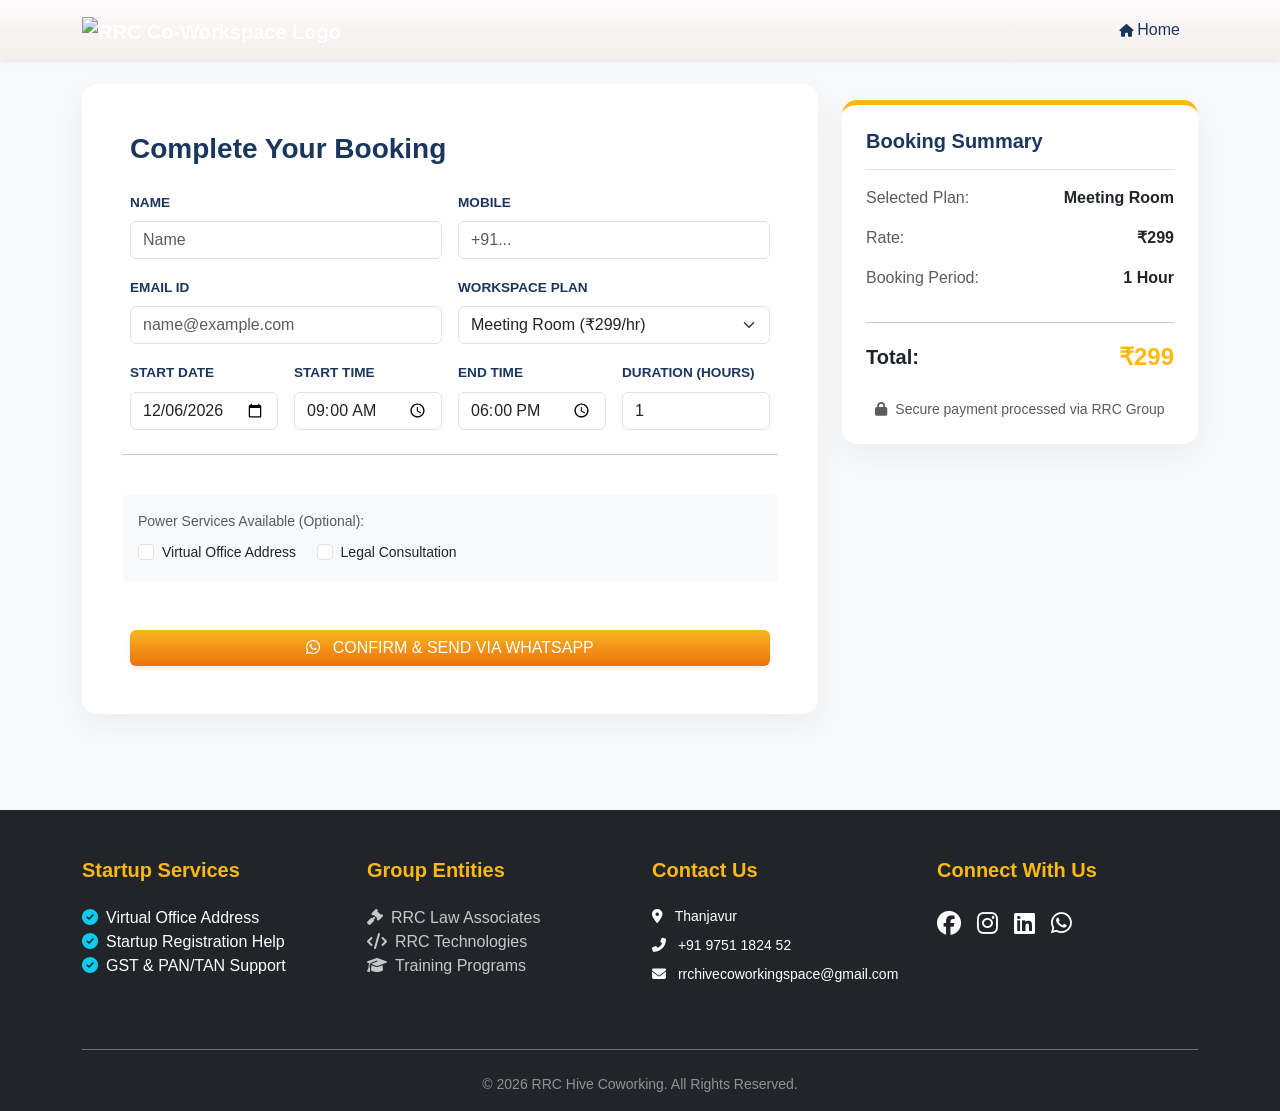
==== commit 11cf17d4: "Updated" ====
--- a/booking.html
+++ b/booking.html
@@ -134,12 +134,12 @@
                                         name="plan_type"
                                         id="planType"
                                         onchange="calculateTotal()">
-                                        <option value="300" data-unit="Hour">Meeting Room (₹300/hr)</option>
-                                        <option value="12000" data-unit="Month">Private Cabin (₹12,000/mo)</option>
-                                        <option value="4000" data-unit="Month">Hot Desk (₹4,000/mo)</option>
-                                        <option value="5000" data-unit="Month">Dedicated Desk (₹5,000/mo)</option>
-                                        <option value="15000" data-unit="Month">Student Desk (₹1,500/mo)</option>
-                                        <option value="500" data-unit="Day">Day Pass (₹500/day)</option>
+                                        <option value="299" data-unit="Hour">Meeting Room (₹299/hr)</option>
+                                        <option value="11999" data-unit="Month">Private Cabin (₹11,999/mo)</option>
+                                        <option value="3999" data-unit="Month">Hot Desk (₹3,999/mo)</option>
+                                        <option value="4999" data-unit="Month">Dedicated Desk (₹4,999/mo)</option>
+                                        <option value="1499" data-unit="Month">Student Desk (₹1,499/mo)</option>
+                                        <option value="499" data-unit="Day">Day Pass (₹499/day)</option>
                                     </select>
                                 </div>
 
@@ -224,7 +224,7 @@
                         </div>
                         <div class="d-flex justify-content-between mb-3">
                             <span class="text-muted">Rate:</span>
-                            <span id="sumRate" class="fw-bold text-dark">₹4,000</span>
+                            <span id="sumRate" class="fw-bold text-dark">₹3,999</span>
                         </div>
                         <div class="d-flex justify-content-between mb-3">
                             <span class="text-muted">Booking Period:</span>
@@ -284,10 +284,10 @@
                             Thanjavur</p>
                         <p class="small mb-2">
                             <i class="fas fa-phone-alt me-2"></i>
-                            +91 8015 8045 80</p>
+                            +91 9751 1824 52</p>
                         <p class="small">
                             <i class="fas fa-envelope me-2"></i>
-                            info@rrcworkspace.com</p>
+                            rrchivecoworkingspace@gmail.com</p>
                     </div>
 
                     <div class="col-lg-3">
@@ -403,7 +403,7 @@
                     return;
                 }
 
-                const myNumber = "918903169940";
+                const myNumber = "919751182452";
 
                 // Build the Message
                 const message = `*New Workspace Booking - RRC*%0A` +
--- a/style.css
+++ b/style.css
@@ -83,8 +83,8 @@
 
 /* Optional: Add an orange accent for the first word */
 .reveal-text-lr span {
-    color: #ff6a00;
-    -webkit-text-fill-color: #ff6a00;
+    color: #FDB813;
+    -webkit-text-fill-color: #FDB813;
 }
 
 .benefit-card {
@@ -896,7 +896,7 @@
 #heroCarousel,
 .carousel-bg,
 .carousel-item {
-    height: 90vh;
+    height: 70vh;
     /* Same size as previous hero */
     min-height: 500px;
 }
@@ -948,16 +948,16 @@
     /* Vertical Center */
     justify-content: left;
     /* Horizontal Center */
-    padding: 20px;
+    padding: 16px;
     transition: background 0.3s ease;
 }
 
 .card-overlay h5 {
     color: white;
     text-transform: uppercase;
-    letter-spacing: 1.5px;
+    letter-spacing: 0.9px;
     font-size: 1rem;
-    text-align: center;
+    text-align: left;
     text-shadow: 2px 2px 4px rgba(0,0,0,0.5);
     /* Adds depth */
     margin: 0;
@@ -1156,3 +1156,163 @@
         color: #FDB813;
     }
 }
+
+@media (max-width: 767.98px) {
+    /* Reduce the height of the carousel container */
+    .carousel-item, 
+    .carousel-bg {
+        height: 70vh !important; /* vh = viewport height. 50vh is half the screen */
+        min-height: 350px !important; /* Ensures it doesn't get too squashed */
+    }
+
+    /* Adjust the text size so it fits the smaller area */
+    #heroCarousel h1, 
+    #heroCarousel h2 {
+        font-size: 1.8rem !important;
+        margin-bottom: 10px !important;
+    }
+
+    #heroCarousel p, 
+    #heroCarousel li {
+        font-size: 0.9rem !important;
+    }
+
+    /* Make the padding smaller so content stays centered */
+    .carousel-bg .container {
+        padding-top: 20px;
+    }
+
+    /* Shrink buttons slightly for better fit */
+    .btn-lg {
+        padding: 10px 20px !important;
+        font-size: 0.9rem !important;
+    }
+}
+
+/* Specific fixes for iPhone 5/SE (320px width) */
+@media (max-width: 320px) {
+    /* 1. Global Container Padding */
+    .container {
+        padding-left: 10px !important;
+        padding-right: 10px !important;
+    }
+
+    /* 2. Hero Carousel Adjustments */
+    #heroCarousel {
+        height: 60vh !important; /* Slightly taller on small screens to fit text */
+    }
+    
+    #heroCarousel h1 {
+        font-size: 1.4rem !important; /* Smaller headline */
+        line-height: 1.2;
+    }
+
+    #heroCarousel .fs-5 {
+        font-size: 0.85rem !important;
+    }
+
+    /* 3. Trust Chips (Make them wrap better) */
+    .pxs-chips {
+        gap: 8px !important;
+    }
+    
+    .pxs-chip {
+        padding: 6px 12px !important;
+        font-size: 0.7rem !important;
+    }
+
+    /* 4. Grid System - Force 1 column if 2 columns look broken */
+    .col-6 {
+        width: 100% !important; /* Change cards from 2-per-row to 1-per-row */
+        margin-bottom: 15px;
+    }
+
+    /* 5. Section Titles */
+    .section-title span {
+        font-size: 1.5rem !important;
+    }
+
+    /* 6. Gallery Items */
+    .gallery-item {
+        height: 180px !important;
+    }
+
+    /* 7. Floating Action Bar (Essential for iPhone 5) */
+    .mobile-action-bar {
+        width: 95% !important;
+        padding: 8px 15px !important;
+        bottom: 15px !important; /* Move it closer to edge */
+    }
+
+    .action-item i {
+        font-size: 1rem !important;
+    }
+
+    /* 8. Booking Form Fixes */
+    .booking-container {
+        padding: 15px !important;
+    }
+    
+    .form-control {
+        font-size: 14px !important;
+    }
+
+    /* 9. Contact Section */
+    #contact .p-5 {
+        padding: 20px !important; /* Reduce the huge padding in the contact box */
+    }
+
+    /* 10. WhatsApp Button (Move it up so it doesn't hit the Action Bar) */
+    .whatsapp-float {
+        bottom: 80px !important;
+        right: 15px !important;
+    }
+}
+
+/* --- Custom Scrollbar for Chrome, Edge, and Safari --- */
+
+/* 1. The width of the entire scrollbar */
+::-webkit-scrollbar {
+    width: 8px; /* Slimmer than default */
+}
+
+/* 2. The background of the scrollbar track */
+::-webkit-scrollbar-track {
+    background: #f1f1f1; 
+    border-radius: 10px;
+}
+
+/* 3. The actual draggable handle (The Thumb) */
+::-webkit-scrollbar-thumb {
+    background: #FDB813; /* Your brand orange */
+    border-radius: 10px;
+    border: 2px solid #f1f1f1; /* Creates a padding effect */
+    transition: background 0.3s ease;
+}
+
+/* 4. Handle on hover */
+::-webkit-scrollbar-thumb:hover {
+    background: #1B365D; /* Changes to Navy on hover */
+}
+
+/* --- Custom Scrollbar for Firefox --- */
+html {
+    scrollbar-width: thin;
+    scrollbar-color: #fd9013 #f1f1f1;
+}
+
+.scroll-progress-container {
+    position: fixed;
+    top: 0;
+    left: 0;
+    width: 100%;
+    height: 4px;
+    background: transparent;
+    z-index: 9999; /* Above the navbar */
+}
+
+.scroll-progress-bar {
+    height: 4px;
+    background: #fd9013; /* Brand Orange */
+    width: 0%; /* Initial width */
+}
